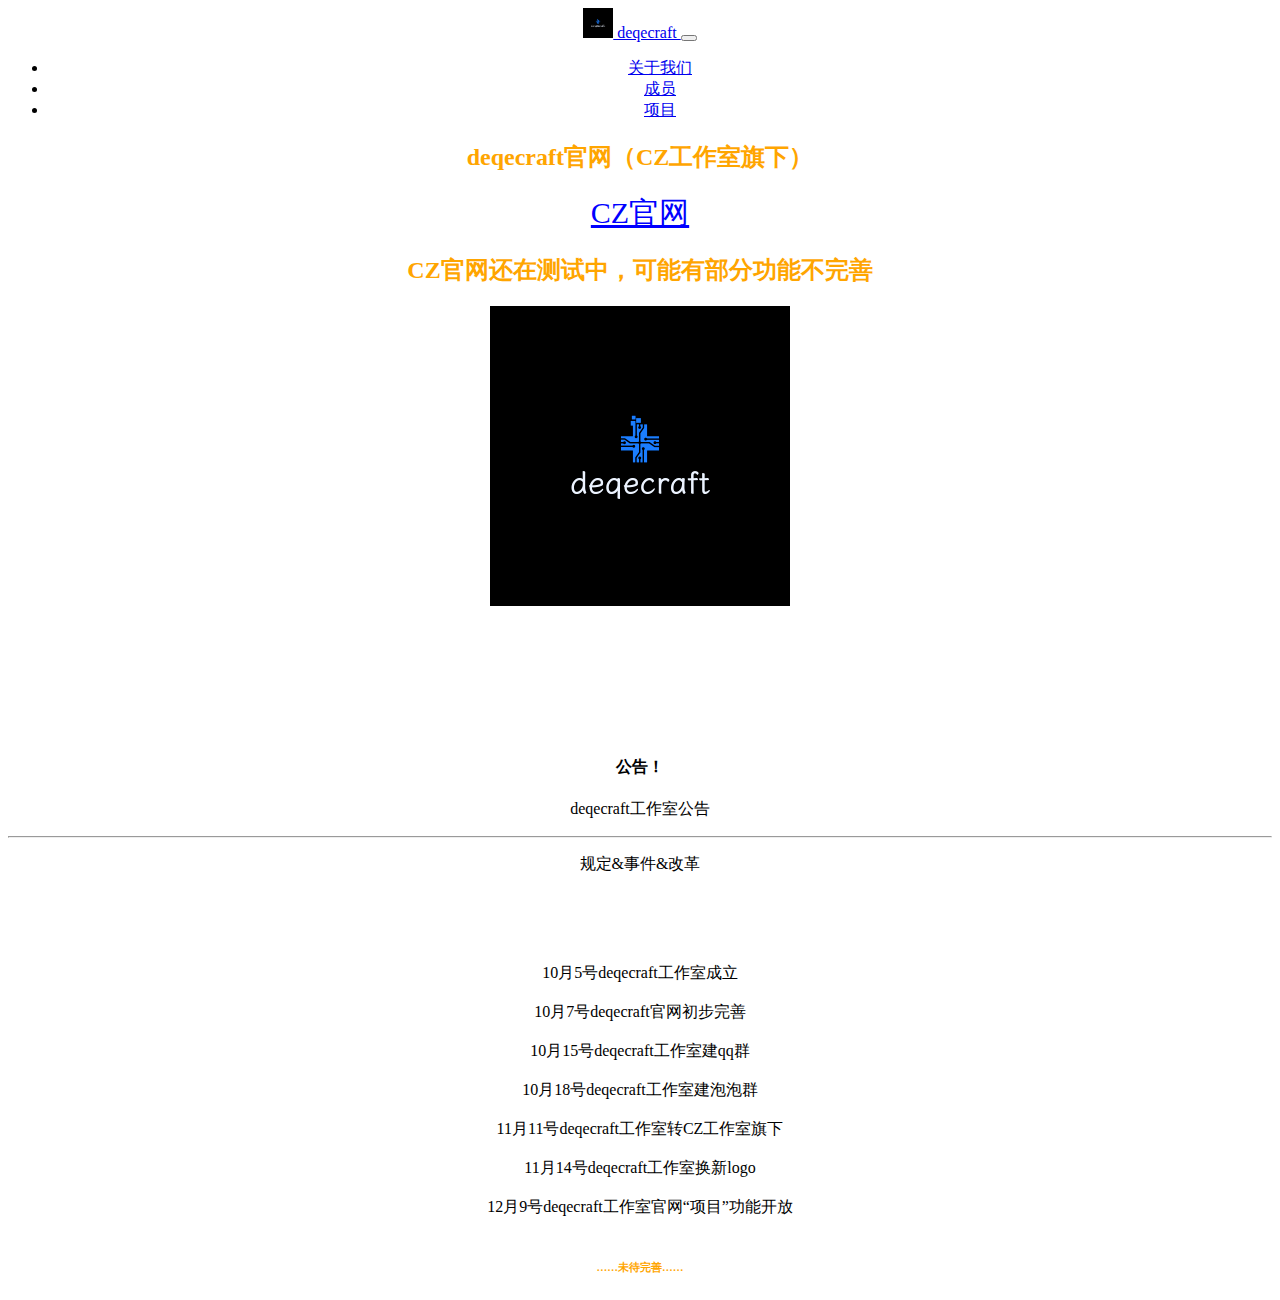
==== index.html @ b2af4da6 "Add files via upload" ====
<!DOCTYPE html>
<html lang="en">
<head>
    <style>
         .r{text-align:center;color:orange;}
         /* body{background-image:url('deqecraft.png');background-repeat:no-repeat;} */
    </style>
    <meta charset="UTF-8">
    <title>deqecraft官网</title>
    <!-- CSS -->
	<link rel="stylesheet" href="https://cdn.jsdelivr.net/npm/bootstrap@4.6.2/dist/css/bootstrap.min.css" integrity="sha384-xOolHFLEh07PJGoPkLv1IbcEPTNtaed2xpHsD9ESMhqIYd0nLMwNLD69Npy4HI+N" crossorigin="anonymous">
    <link rel="shortcut icon" href="deqecraft.png">
</head>
<body style="text-align:center;">
	<nav class="navbar navbar-expand-lg navbar-light bg-light">
	  <a class="navbar-brand" href="https://deqecraftwr.github.io">
		<img src="/deqecraft.png" width="30" height="30" class="d-inline-block align-top" alt="">
		deqecraft
	  </a>
	  <button class="navbar-toggler" type="button" data-toggle="collapse" data-target="#navbarNav" aria-controls="navbarNav" aria-expanded="false" aria-label="Toggle navigation">
	    <span class="navbar-toggler-icon"></span>
	  </button>
	  <div class="collapse navbar-collapse" id="navbarNav">
	    <ul class="navbar-nav">
	      <li class="nav-item">
	        <a class="nav-link" href="/关于我们.html">关于我们</a>
	      </li>
	      <li class="nav-item">
	        <a class="nav-link" href="/成员.html">成员</a>
	      </li>
	      <li class="nav-item">
	        <a class="nav-link" href="/项目.html">项目</a>
	      </li>
	    </ul>
	  </div>
	</nav>
	<h2 class="r">deqecraft官网（CZ工作室旗下）</h2>
	<a href="https://czoffice.top" class="r" style="color:blue;font-size:30px">CZ官网</a>
	<h2 class="r">CZ官网还在测试中，可能有部分功能不完善</h2>
	<img src="deqecraft.png" style="text-align:center;">
	<br><br><br><br><br><br><br><br>
	<!-- 警告框 -->
	<div class="alert alert-success" role="alert">
	  <h4 class="alert-heading">公告！</h4>
	  <p>deqecraft工作室公告</p>
	  <hr>
	  <p class="mb-0">规定&事件&改革</p>
	</div>
	<br><br><br><br>
	<div class="alert alert-primary" role="alert">
	  10月5号deqecraft工作室成立
	</div><br>
	<div class="alert alert-primary" role="alert">
	  10月7号deqecraft官网初步完善
	</div><br>
	<div class="alert alert-primary" role="alert">
	  10月15号deqecraft工作室建qq群
	</div><br>
	<div class="alert alert-primary" role="alert">
	  10月18号deqecraft工作室建泡泡群
	</div><br>
	<div class="alert alert-primary" role="alert">
	  11月11号deqecraft工作室转CZ工作室旗下
	</div><br>
	<div class="alert alert-primary" role="alert">
	  11月14号deqecraft工作室换新logo
	</div><br>
	<div class="alert alert-primary" role="alert">
	  12月9号deqecraft工作室官网“项目”功能开放
	</div><br>
	<h6 style="color:orange">……未待完善……</h6>
	<script src="https://cdn.jsdelivr.net/npm/jquery@3.5.1/dist/jquery.slim.min.js" integrity="sha384-DfXdz2htPH0lsSSs5nCTpuj/zy4C+OGpamoFVy38MVBnE+IbbVYUew+OrCXaRkfj" crossorigin="anonymous"></script>
	<script src="https://cdn.jsdelivr.net/npm/bootstrap@4.6.2/dist/js/bootstrap.bundle.min.js" integrity="sha384-7ymO4nGrkm372HoSbq1OY2DP4pEZnMiA+E0F3zPr+JQQtQ82gQ1HPY3QIVtztVua" crossorigin="anonymous"></script>
</body>
</html>
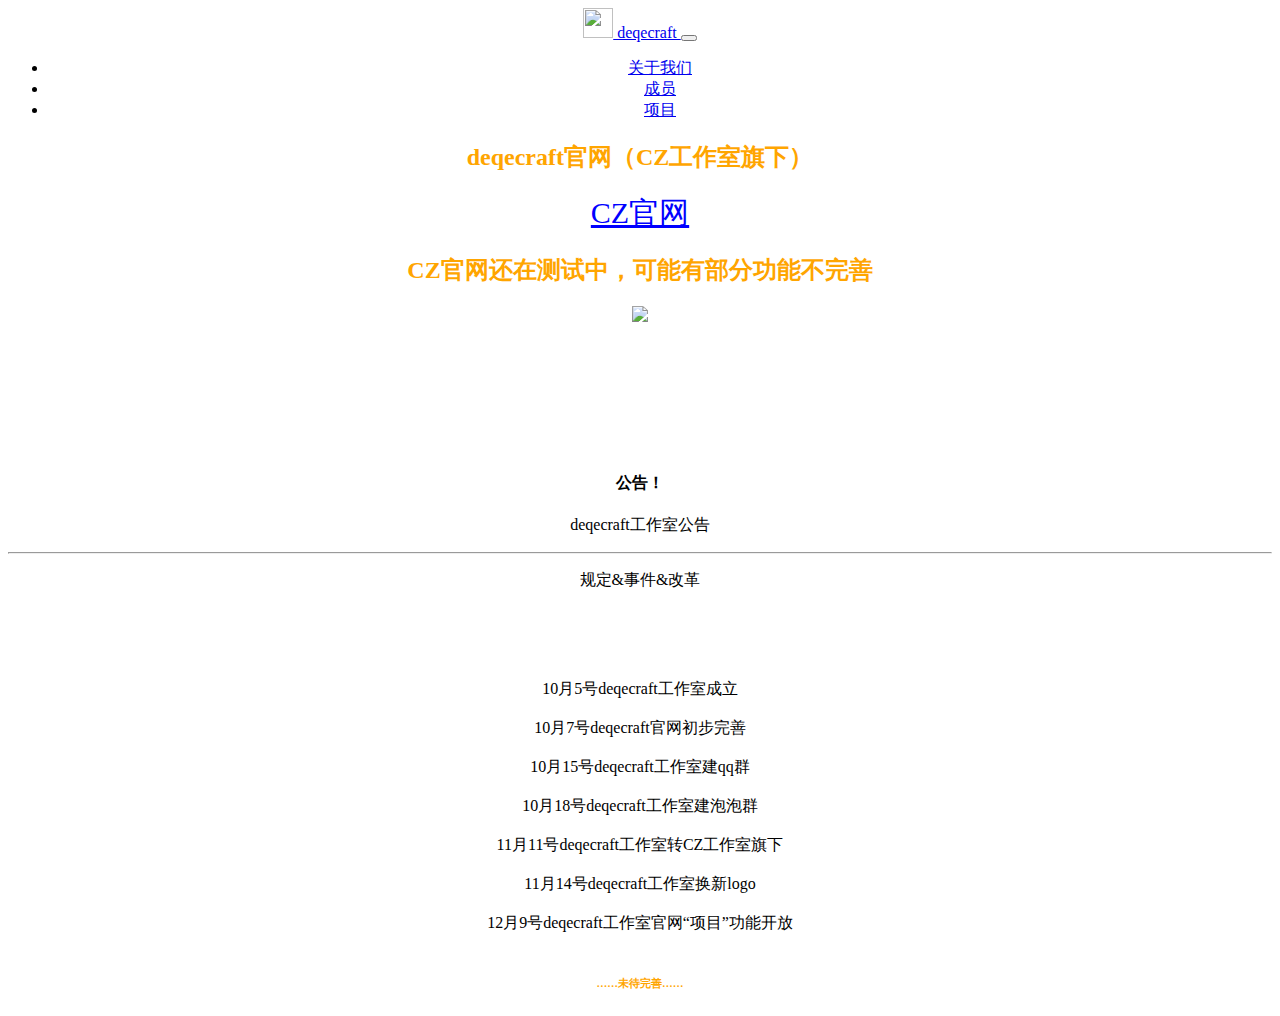
==== commit ede23b80: "Add files via upload" ====
--- a/index.html
+++ b/index.html
@@ -1,75 +1,510 @@
-<!DOCTYPE html>
-<html lang="en">
-<head>
-    <style>
-         .r{text-align:center;color:orange;}
-         /* body{background-image:url('deqecraft.png');background-repeat:no-repeat;} */
-    </style>
-    <meta charset="UTF-8">
-    <title>deqecraft官网</title>
-    <!-- CSS -->
-	<link rel="stylesheet" href="https://cdn.jsdelivr.net/npm/bootstrap@4.6.2/dist/css/bootstrap.min.css" integrity="sha384-xOolHFLEh07PJGoPkLv1IbcEPTNtaed2xpHsD9ESMhqIYd0nLMwNLD69Npy4HI+N" crossorigin="anonymous">
-    <link rel="shortcut icon" href="deqecraft.png">
-</head>
-<body style="text-align:center;">
-	<nav class="navbar navbar-expand-lg navbar-light bg-light">
-	  <a class="navbar-brand" href="https://deqecraftwr.github.io">
-		<img src="/deqecraft.png" width="30" height="30" class="d-inline-block align-top" alt="">
-		deqecraft
-	  </a>
-	  <button class="navbar-toggler" type="button" data-toggle="collapse" data-target="#navbarNav" aria-controls="navbarNav" aria-expanded="false" aria-label="Toggle navigation">
-	    <span class="navbar-toggler-icon"></span>
-	  </button>
-	  <div class="collapse navbar-collapse" id="navbarNav">
-	    <ul class="navbar-nav">
-	      <li class="nav-item">
-	        <a class="nav-link" href="/关于我们.html">关于我们</a>
-	      </li>
-	      <li class="nav-item">
-	        <a class="nav-link" href="/成员.html">成员</a>
-	      </li>
-	      <li class="nav-item">
-	        <a class="nav-link" href="/项目.html">项目</a>
-	      </li>
-	    </ul>
-	  </div>
-	</nav>
-	<h2 class="r">deqecraft官网（CZ工作室旗下）</h2>
-	<a href="https://czoffice.top" class="r" style="color:blue;font-size:30px">CZ官网</a>
-	<h2 class="r">CZ官网还在测试中，可能有部分功能不完善</h2>
-	<img src="deqecraft.png" style="text-align:center;">
-	<br><br><br><br><br><br><br><br>
-	<!-- 警告框 -->
-	<div class="alert alert-success" role="alert">
-	  <h4 class="alert-heading">公告！</h4>
-	  <p>deqecraft工作室公告</p>
-	  <hr>
-	  <p class="mb-0">规定&事件&改革</p>
-	</div>
-	<br><br><br><br>
-	<div class="alert alert-primary" role="alert">
-	  10月5号deqecraft工作室成立
-	</div><br>
-	<div class="alert alert-primary" role="alert">
-	  10月7号deqecraft官网初步完善
-	</div><br>
-	<div class="alert alert-primary" role="alert">
-	  10月15号deqecraft工作室建qq群
-	</div><br>
-	<div class="alert alert-primary" role="alert">
-	  10月18号deqecraft工作室建泡泡群
-	</div><br>
-	<div class="alert alert-primary" role="alert">
-	  11月11号deqecraft工作室转CZ工作室旗下
-	</div><br>
-	<div class="alert alert-primary" role="alert">
-	  11月14号deqecraft工作室换新logo
-	</div><br>
-	<div class="alert alert-primary" role="alert">
-	  12月9号deqecraft工作室官网“项目”功能开放
-	</div><br>
-	<h6 style="color:orange">……未待完善……</h6>
-	<script src="https://cdn.jsdelivr.net/npm/jquery@3.5.1/dist/jquery.slim.min.js" integrity="sha384-DfXdz2htPH0lsSSs5nCTpuj/zy4C+OGpamoFVy38MVBnE+IbbVYUew+OrCXaRkfj" crossorigin="anonymous"></script>
-	<script src="https://cdn.jsdelivr.net/npm/bootstrap@4.6.2/dist/js/bootstrap.bundle.min.js" integrity="sha384-7ymO4nGrkm372HoSbq1OY2DP4pEZnMiA+E0F3zPr+JQQtQ82gQ1HPY3QIVtztVua" crossorigin="anonymous"></script>
-</body>
-</html>+<!DOCTYPE html>
+<html lang="en">
+
+<head>
+    <meta charset="UTF-8">
+    <meta name="viewport" content="width=device-width, initial-scale=1.0">
+    <title>deqecraft官网</title>
+	<script src="/jQuery/jquery.min.js" crossorigin="anonymous"></script>
+	<link rel="stylesheet" href="/Bootstrap/css/bootstrap.min.css" crossorigin="anonymous">
+	<link rel="shortcut icon" href="/static/deqecraft.png">
+    <style>
+		.r{text-align:center;color:orange;}
+        .tab-content {display: none;}
+        .active {display: block;}
+		.o{color:orange;}
+		body{text-align:center}
+    </style>
+</head>
+
+<body>
+	<nav class="navbar navbar-expand-lg navbar-light bg-light">
+	  <a class="navbar-brand" href="#" onclick="switchTab(event, 'home')">
+		<img src="/static/deqecraft.png" width="30" height="30" class="d-inline-block align-top" alt="">
+		deqecraft
+	  </a>
+	  <button class="navbar-toggler" type="button" data-toggle="collapse" data-target="#navbarNav" aria-controls="navbarNav" aria-expanded="false" aria-label="Toggle navigation">
+	    <span class="navbar-toggler-icon"></span>
+	  </button>
+	  <div class="collapse navbar-collapse" id="navbarNav">
+	    <ul class="navbar-nav">
+	      <li class="nav-item">
+	        <a class="nav-link" href="#" onclick="switchTab(event, 'we')">关于我们</a>
+	      </li>
+	      <li class="nav-item">
+	        <a class="nav-link" href="#" onclick="switchTab(event, 'cy')">成员</a>
+	      </li>
+	      <li class="nav-item">
+	        <a class="nav-link" href="#" onclick="switchTab(event, 'code')">项目</a>
+	      </li>
+	    </ul>
+	  </div>
+	</nav>
+	
+    <div id="home" class="tab-content active">
+		<h2 class="r">deqecraft官网（CZ工作室旗下）</h2>
+		<a href="https://czoffice.top" class="r" style="color:blue;font-size:30px" target="_blank">CZ官网</a>
+		<h2 class="r">CZ官网还在测试中，可能有部分功能不完善</h2>
+		<img src="/static/deqecraft.png" style="text-align:center;">
+		<br><br><br><br><br><br><br><br>
+		<!-- 警告框 -->
+		<div class="alert alert-success" role="alert">
+		  <h4 class="alert-heading">公告！</h4>
+		  <p>deqecraft工作室公告</p>
+		  <hr>
+		  <p class="mb-0">规定&事件&改革</p>
+		</div>
+		<br><br><br><br>
+		<div class="alert alert-primary" role="alert">
+		  10月5号deqecraft工作室成立
+		</div><br>
+		<div class="alert alert-primary" role="alert">
+		  10月7号deqecraft官网初步完善
+		</div><br>
+		<div class="alert alert-primary" role="alert">
+		  10月15号deqecraft工作室建qq群
+		</div><br>
+		<div class="alert alert-primary" role="alert">
+		  10月18号deqecraft工作室建泡泡群
+		</div><br>
+		<div class="alert alert-primary" role="alert">
+		  11月11号deqecraft工作室转CZ工作室旗下
+		</div><br>
+		<div class="alert alert-primary" role="alert">
+		  11月14号deqecraft工作室换新logo
+		</div><br>
+		<div class="alert alert-primary" role="alert">
+		  12月9号deqecraft工作室官网“项目”功能开放
+		</div><br>
+		<h6 style="color:orange">……未待完善……</h6>
+    </div>
+
+    <div id="we" class="tab-content" style="background-color:slategrey;text-align:center;">
+		<h1 class="o">关于我们</h1><br/>
+		<h2 class="o">我们是来自学而思编程社区的小团体</h1>
+		<h1 style="color:coral;font-size:15px;text-decoration: line-through;">人数不多也就俩……</h1>
+		<h2 class="o">但是我们关爱每一个成员</h2>
+		<h2 class="o">让你找到家的感觉</h2>
+		<p style="font-size:30px;" class="o">我们任务宽松</p><a href="#" style="text-decoration:line-through;color:orange;font-size:30px;">基本没啥除了技术支持</a>
+		<h2 class="o">希望看到这里的你能…………</h2>
+		<h2 class="o">能……考虑加入我们？</h2>
+		<a href="http://qm.qq.com/cgi-bin/qm/qr?_wv=1027&k=nfzoTBYXpJnjyNhuxJUKMSiMQZx1jAQN&authKey=w80WHCqOuiDnxjjuAv3jnY8XUzKrWTXvwAzTe2QVU13RQEPW560hj5yQ%2F4nhKqsk&noverify=0&group_code=713972363" style="font-size:30px;" class="o" target="_blank">加入我们</a>
+    </div>
+
+    <div id="cy" class="tab-content" style="text-align:center">
+		<h1 style="color:orange">成员列表</h1>
+			<div class="row">
+				<div class="col-3">
+					<!-- 陈溯 -->
+					<div class="card" style="width: 18rem;">
+				  <div class="card-body">
+					<h5 class="card-title">陈溯</h5>
+					<h6 class="card-subtitle mb-2 text-muted">室长</h6>
+					<p class="card-text">会的语言：python,c++,scratch,javascript,html,css</p>
+					<p class="card-text">联系方式：qq:3445205294</p>
+					<a href="https://deq3000ren7cs.github.io" class="card-link" target="_blank">个人主页</a>
+					<a href="https://code.xueersi.com/space/8582930" class="card-link" target="_blank">C站主页</a>
+				  </div>
+				</div>
+				</div>
+		<!--陈溯结束-->
+				<div class="col-3">
+				<!--斯亦轩-->
+				<div class="card" style="width: 18rem;">
+				  <div class="card-body">
+					<h5 class="card-title">斯亦轩</h5>
+					<h6 class="card-subtitle mb-2 text-muted">scratch部成员</h6>
+					<p class="card-text">会的语言：python，scratch</p>
+					<p class="card-text">联系方式：</p>
+					<a href="#" class="card-link">个人主页：无</a>
+					<a href="https://code.xueersi.com/space/7977794" class="card-link" target="_blank">C站主页</a>
+				  </div>
+				</div>
+				</div>
+		<!--斯亦轩结束-->
+			<div class="col-3">
+				<!--张庭嘉-->
+				<div class="card" style="width: 18rem;">
+				  <div class="card-body">
+					<h5 class="card-title">张庭嘉</h5>
+					<h6 class="card-subtitle mb-2 text-muted">scratch部成员</h6>
+					<p class="card-text">会的语言：python，scratch</p>
+					<p class="card-text">联系方式：</p>
+					<a href="#" class="card-link">个人主页：无</a>
+					<a href="https://code.xueersi.com/space/10461750" class="card-link" target="_blank">C站主页</a>
+				  </div>
+				</div>
+				</div>
+		<!-- 张庭嘉结束-->
+			<div class="col-3">
+				<!--史罗宇-->
+				<div class="card" style="width: 18rem;">
+				  <div class="card-body">
+					<h5 class="card-title">史罗宇</h5>
+					<h6 class="card-subtitle mb-2 text-muted">c++部成员</h6>
+					<p class="card-text">会的语言：c++，scratch</p>
+					<p class="card-text">联系方式：</p>
+					<a href="#" class="card-link">个人主页：无</a>
+					<a href="https://code.xueersi.com/space/8222496" class="card-link" target="_blank">C站主页</a>
+				  </div>
+				</div>
+				</div>
+		<!-- 史罗宇结束-->
+			<div class="col-3">
+				<!--叶凌-->
+				<div class="card" style="width: 18rem;">
+				  <div class="card-body">叶凌</h5>
+					<h6 class="card-subtitle mb-2 text-muted">pthon部成员</h6>
+					<p class="card-text">会的语言：python,scratch</p>
+					<p class="card-text">联系方式：</p>
+					<a href="#" class="card-link">个人主页：无</a>
+					<a href="https://code.xueersi.com/space/9734517" class="card-link" target="_blank">C站主页</a>
+				  </div>
+				</div>
+				</div>
+		<!-- 叶凌结束-->
+			<div class="col-3">
+				<!--陈韵桧-->
+				<div class="card" style="width: 18rem;">
+				  <div class="card-body">陈韵桧</h5>
+					<h6 class="card-subtitle mb-2 text-muted">scratch部成员</h6>
+					<p class="card-text">会的语言：scratch</p>
+					<p class="card-text">联系方式：</p>
+					<a href="#" class="card-link">个人主页：无</a>
+					<a href="https://code.xueersi.com/space/9861328" class="card-link" target="_blank">C站主页</a>
+				  </div>
+				</div>
+				</div>
+		<!-- 陈韵桧结束-->
+			<div class="col-3">
+				<!--林初晖-->
+				<div class="card" style="width: 18rem;">
+				  <div class="card-body">林初晖</h5>
+					<h6 class="card-subtitle mb-2 text-muted">python部成员</h6>
+					<p class="card-text">会的语言：scratch,python</p>
+					<p class="card-text">联系方式：</p>
+					<a href="#" class="card-link">个人主页：无</a>
+					<a href="https://code.xueersi.com/space/50607527" class="card-link" target="_blank">C站主页</a>
+				  </div>
+				</div>
+				</div>
+		<!-- 林初晖结束-->
+			<div class="col-3">
+				<!--郑瑾萱-->
+				<div class="card" style="width: 18rem;">
+				  <div class="card-body">郑瑾萱</h5>
+					<h6 class="card-subtitle mb-2 text-muted">python部成员</h6>
+					<p class="card-text">会的语言：scratch,python</p>
+					<p class="card-text">联系方式：</p>
+					<a href="#" class="card-link">个人主页：无</a>
+					<a href="https://code.xueersi.com/space/16174980" class="card-link" target="_blank">C站主页</a>
+				  </div>
+				</div>
+				</div>
+		<!-- 郑瑾萱结束-->
+			<div class="col-3">
+				<!--吴政洋-->
+				<div class="card" style="width: 18rem;">
+				  <div class="card-body">吴政洋</h5>
+					<h6 class="card-subtitle mb-2 text-muted">python部成员</h6>
+					<p class="card-text">会的语言：scratch,python</p>
+					<p class="card-text">联系方式：</p>
+					<a href="#" class="card-link">个人主页：无</a>
+					<a href="https://code.xueersi.com/space/3137701"  target="_blank" class="card-link">C站主页</a>
+				  </div>
+				</div>
+				</div>
+		<!-- 吴政洋结束-->
+			<div class="col-3">
+				<!--刘陈正-->
+				<div class="card" style="width: 18rem;">
+				  <div class="card-body">刘陈正</h5>
+					<h6 class="card-subtitle mb-2 text-muted">python部成员</h6>
+					<p class="card-text">会的语言：scratch,python</p>
+					<p class="card-text">联系方式：</p>
+					<a href="#" class="card-link">个人主页：无</a>
+					<a href="https://code.xueersi.com/space/71377208"  target="_blank" class="card-link">C站主页</a>
+				  </div>
+				</div>
+				</div>
+			</div>
+	</div>
+
+    <div id="code" class="tab-content">
+		<div class="alert alert-danger" role="alert">
+		  如果你发现我们工作室成员的作品没有上墙 <a href="#" class="alert-link">那么请你思考</a>他/她的作品是否是原创？封面是不是我们logo？
+		  <p>如果你确定符合要求请联系<a href="#" class="alert-link">3445205294@qq.com</a>并发链接给我</p>
+		</div>
+		<div class="row">
+			<div class="col-3">
+				<div class="card mb-3" style="max-width: 540px;">
+					<div class="row no-gutters">
+						<div class="col-md-4">
+							<img src="/static/deqecraft.png" width="125" height="230">
+						</div>
+						<div class="col-md-8">
+							<div class="card-body">
+							<a href="https://code.xueersi.com/home/project/detail?lang=code&pid=49494330&version=python&form=python&langType=python" target="_blank">
+								<h5 class="card-title">源码破解器4.0</h5>
+							</a>
+							<p class="card-text">这是一个可以任意破解C站作品的工具，没有UI将就一下吧！</p>
+							<p class="card-text">作者:<a href="https://code.xueersi.com/space/8582930" target="_blank">陈溯</a></p>
+							<p class="card-text"><small class="text-muted">Last updated 11 mins ago</small></p>
+							</div>
+						</div>
+					</div>
+				</div>
+			</div>
+			<div class="col-3">
+				<div class="card mb-3" style="max-width: 540px;">
+					<div class="row no-gutters">
+						<div class="col-md-4">
+							<img src="/static/deqecraft.png" width="125" height="230">
+						</div>
+						<div class="col-md-8">
+							<div class="card-body">
+							<a href="https://code.xueersi.com/home/project/detail?lang=code&pid=49310043&version=webpy&form=webpy&langType=webpy" target="_blank">
+								<h5 class="card-title">密码生成器高级版</h5>
+							</a>
+							<p class="card-text">这是一个可以根据密码位数生成密码的工具，该工具原理简单，实用性强！</p>
+							<p class="card-text">作者:<a href="https://code.xueersi.com/space/8582930" target="_blank">陈溯</a></p>
+							<p class="card-text"><small class="text-muted">Last updated 11 mins ago</small></p>
+							</div>
+						</div>
+					</div>
+				</div>
+			</div>
+			<div class="col-3">
+				<div class="card mb-3" style="max-width: 540px;">
+					<div class="row no-gutters">
+						<div class="col-md-4">
+							<img src="/static/deqecraft.png" width="125" height="230">
+						</div>
+						<div class="col-md-8">
+							<div class="card-body">
+							<a href="https://code.xueersi.com/home/project/detail?lang=code&pid=49457919&version=offline&form=python&langType=python" target="_blank">
+								<h5 class="card-title">仿真计算器</h5>
+							</a>
+							<p class="card-text">这是一个仿真计算器！</p>
+							<p class="card-text">作者:<a href="https://code.xueersi.com/space/8582930" target="_blank">陈溯</a></p>
+							<a class="card-text" href="/仿真计算器.html">在线浏览</a>
+							<p class="card-text"><small class="text-muted">Last updated 11 mins ago</small></p>
+							</div>
+						</div>
+					</div>
+				</div>
+			</div>
+			<div class="col-3">
+				<div class="card mb-3" style="max-width: 540px;">
+					<div class="row no-gutters">
+						<div class="col-md-4">
+							<img src="/static/deqecraft.png" width="125" height="230">
+						</div>
+						<div class="col-md-8">
+							<div class="card-body">
+							<a href="https://code.xueersi.com/home/project/detail?lang=code&pid=49494421&version=webpy&form=webpy&langType=webpy" target="_blank">
+								<h5 class="card-title">海龟写字模版</h5>
+							</a>
+							<p class="card-text">这是一个海龟写字模版！适合新手。</p>
+							<p class="card-text">作者:<a href="https://code.xueersi.com/space/8582930" target="_blank">陈溯</a></p>
+							<p class="card-text"><small class="text-muted">Last updated 11 mins ago</small></p>
+							</div>
+						</div>
+					</div>
+				</div>
+			</div>
+			<div class="col-3">
+				<div class="card mb-3" style="max-width: 540px;">
+					<div class="row no-gutters">
+						<div class="col-md-4">
+							<img src="/static/deqecraft.png" width="125" height="230">
+						</div>
+						<div class="col-md-8">
+							<div class="card-body">
+							<a href="https://code.xueersi.com/home/project/detail?lang=code&pid=49449161&version=webpy&form=webpy&langType=webpy" target="_blank">
+								<h5 class="card-title">卡牌对战（双人）3.1.0</h5>
+							</a>
+							<p class="card-text">这是一个卡片对战游戏！</p>
+							<p class="card-text">作者:<a href="https://code.xueersi.com/space/50607527" target="_blank">林初辉</a></p>
+							<p class="card-text"><small class="text-muted">Last updated 11 mins ago</small></p>
+							</div>
+						</div>
+					</div>
+				</div>
+			</div>
+			<div class="col-3">
+				<div class="card mb-3" style="max-width: 540px;">
+					<div class="row no-gutters">
+						<div class="col-md-4">
+							<img src="/static/deqecraft.png" width="125" height="230">
+						</div>
+						<div class="col-md-8">
+							<div class="card-body">
+							<a href="https://code.xueersi.com/home/project/detail?lang=code&pid=49758773&version=offline&form=python&langType=python" target="_blank">
+								<h5 class="card-title">源码破解器5.0网页版</h5>
+							</a>
+							<p class="card-text">这是一个基于<a href="https://code.xueersi.com/home/project/detail?lang=code&pid=49494330&version=python&form=python&langType=python" target="_blank">源码破解器4.0</a>的改进版！</p>
+							<p class="card-text">作者:<a href="https://code.xueersi.com/space/50607527" target="_blank">陈溯</a></p>
+							<a class="card-text" href="/源码破解器5.0网页版.html">在线浏览</a>
+							<p class="card-text"><small class="text-muted">Last updated 1 mins ago</small></p>
+							</div>
+						</div>
+					</div>
+				</div>
+			</div>
+			<div class="col-3">
+				<div class="card mb-3" style="max-width: 540px;">
+					<div class="row no-gutters">
+						<div class="col-md-4">
+							<img src="/static/deqecraft.png" width="125" height="230">
+						</div>
+						<div class="col-md-8">
+							<div class="card-body">
+							<a href="https://code.xueersi.com/home/project/detail?lang=code&pid=49758545&version=offline&form=python&langType=python" target="_blank">
+								<h5 class="card-title">源码破解器5.0(有UI)</h5>
+							</a>
+							<p class="card-text">这是一个基于<a href="https://code.xueersi.com/home/project/detail?lang=code&pid=49494330&version=python&form=python&langType=python" target="_blank">源码破解器4.0</a>的改进版！</p>
+							<p class="card-text">作者:<a href="https://code.xueersi.com/space/50607527" target="_blank">陈溯</a></p>
+							<p class="card-text"><a href="https://livefile.xesimg.com/programme/python_assets/85230b692f2397dbfcae05d5e9dd0524.exe" target="_blank">下载</a></p>
+							<p class="card-text"><small class="text-muted">Last updated 1 mins ago</small></p>
+							</div>
+						</div>
+					</div>
+				</div>
+			</div>
+			<div class="col-3">
+				<div class="card mb-3" style="max-width: 540px;">
+					<div class="row no-gutters">
+						<div class="col-md-4">
+							<img src="/static/deqecraft.png" width="125" height="230">
+						</div>
+						<div class="col-md-8">
+							<div class="card-body">
+							<a href="https://code.xueersi.com/home/project/detail?lang=code&pid=49768603&version=offline&form=python&langType=python" target="_blank">
+								<h5 class="card-title">加密程序（有ui）</h5>
+							</a>
+							<p class="card-text">这是一个使用了一种称为Fernet的对称加密模式的程序。</p>
+							<p class="card-text">作者:<a href="https://code.xueersi.com/space/50607527" target="_blank">陈溯</a></p>
+							<p class="card-text"><a href="https://livefile.xesimg.com/programme/python_assets/5336385511d3db0d78706c4b61f0ec55.exe" target="_blank">下载</a></p>
+							<p class="card-text"><small class="text-muted">Last updated 1 mins ago</small></p>
+							</div>
+						</div>
+					</div>
+				</div>
+			</div>
+			<div class="col-3">
+				<div class="card mb-3" style="max-width: 540px;">
+					<div class="row no-gutters">
+						<div class="col-md-4">
+							<img src="/static/deqecraft.png" width="125" height="230">
+						</div>
+						<div class="col-md-8">
+							<div class="card-body">
+							<a href="https://code.xueersi.com/home/project/detail?lang=scratch&pid=23648601&version=3.0&langType=scratch" target="_blank">
+								<h5 class="card-title">_传说之下 全然不信（正版）</h5>
+							</a>
+							<p class="card-text">这是一个是一款像素画面的冒险闯关手机游戏。</p>
+							<p class="card-text">作者:<a href="https://code.xueersi.com/space/3137701" target="_blank">吴政洋</a></p>
+							<p class="card-text"><small class="text-muted">Last updated 1 mins ago</small></p>
+							</div>
+						</div>
+					</div>
+				</div>
+			</div>
+			<div class="col-3">
+				<div class="card mb-3" style="max-width: 540px;">
+					<div class="row no-gutters">
+						<div class="col-md-4">
+							<img src="/static/deqecraft.png" width="125" height="230">
+						</div>
+						<div class="col-md-8">
+							<div class="card-body">
+							<a href="https://code.xueersi.com/home/project/detail?lang=scratch&pid=23649328&version=3.0&langType=scratch" target="_blank">
+								<h5 class="card-title">星球大战红光剑版（已汉化）</h5>
+							</a>
+							<p class="card-text">不详</p>
+							<p class="card-text">作者:<a href="https://code.xueersi.com/space/3137701" target="_blank">吴政洋</a></p>
+							<p class="card-text"><small class="text-muted">Last updated 1 mins ago</small></p>
+							</div>
+						</div>
+					</div>
+				</div>
+			</div>
+			<div class="col-3">
+				<div class="card mb-3" style="max-width: 540px;">
+					<div class="row no-gutters">
+						<div class="col-md-4">
+							<img src="/static/deqecraft.png" width="125" height="230">
+						</div>
+						<div class="col-md-8">
+							<div class="card-body">
+							<a href="https://code.xueersi.com/home/project/detail?lang=code&pid=49826972&version=offline&form=python&langType=python" target="_blank">
+								<h5 class="card-title">#已授权#创造一颗属于你的星球！</h5>
+							</a>
+							<p class="card-text">改进版，<a href="https://livefile.xesimg.com/programme/python_assets/9040646e5a28965b80998ab42a860d96.html" target="_blank">申请授权资料</a></p>
+							<p class="card-text">作者:<a href="https://code.xueersi.com/space/50607527" target="_blank">林初晖</a></p>
+							<p class="card-text"><small class="text-muted">Last updated 1 mins ago</small></p>
+							</div>
+						</div>
+					</div>
+				</div>
+			</div>
+			<div class="col-3">
+				<div class="card mb-3" style="max-width: 540px;">
+					<div class="row no-gutters">
+						<div class="col-md-4">
+							<img src="/static/deqecraft.png" width="125" height="230">
+						</div>
+						<div class="col-md-8">
+							<div class="card-body">
+							<a href="https://code.xueersi.com/home/project/detail?lang=code&pid=49826560&version=webpy&form=webpy&langType=webpy" target="_blank">
+								<h5 class="card-title">cmd蓝屏教程</h5>
+							</a>
+							<p class="card-text">教你如何手动蓝屏</a></p>
+							<p class="card-text">作者:<a href="https://code.xueersi.com/space/7977794" target="_blank">斯亦轩</a></p>
+							<p class="card-text"><small class="text-muted">Last updated 1 mins ago</small></p>
+							</div>
+						</div>
+					</div>
+				</div>
+			</div>
+			<div class="col-3">
+				<div class="card mb-3" style="max-width: 540px;">
+					<div class="row no-gutters">
+						<div class="col-md-4">
+							<img src="/static/deqecraft.png" width="125" height="230">
+						</div>
+						<div class="col-md-8">
+							<div class="card-body">
+							<a href="https://code.xueersi.com/home/project/detail?lang=code&pid=50034687&version=python&form=python&langType=python" target="_blank">
+								<h5 class="card-title">破违禁词程序</h5>
+							</a>
+							<p class="card-text">xes有限制违禁词不能发送的机制，该程序利用一个字符把违禁词隔开便可</a></p>
+							<p class="card-text">作者:<a href="https://code.xueersi.com/space/7977794" target="_blank">斯亦轩</a></p>
+							<p class="card-text"><small class="text-muted">Last updated 1 mins ago</small></p>
+							</div>
+						</div>
+					</div>
+				</div>
+			</div>
+		</div>
+	</div>
+    <script>
+        function switchTab(event, tabId) {
+            // 阻止默认链接行为
+            event.preventDefault();
+
+            // 隐藏所有的选项卡内容
+            var tabContents = document.getElementsByClassName("tab-content");
+            for (var i = 0; i < tabContents.length; i++) {
+                tabContents[i].classList.remove("active");
+            }
+
+            // 显示当前选中的选项卡内容
+            document.getElementById(tabId).classList.add("active");
+        }
+    </script>
+	<script src="Bootstrap/js/bootstrap.min.js" crossorigin="anonymous"></script>
+</body>
+
+</html>
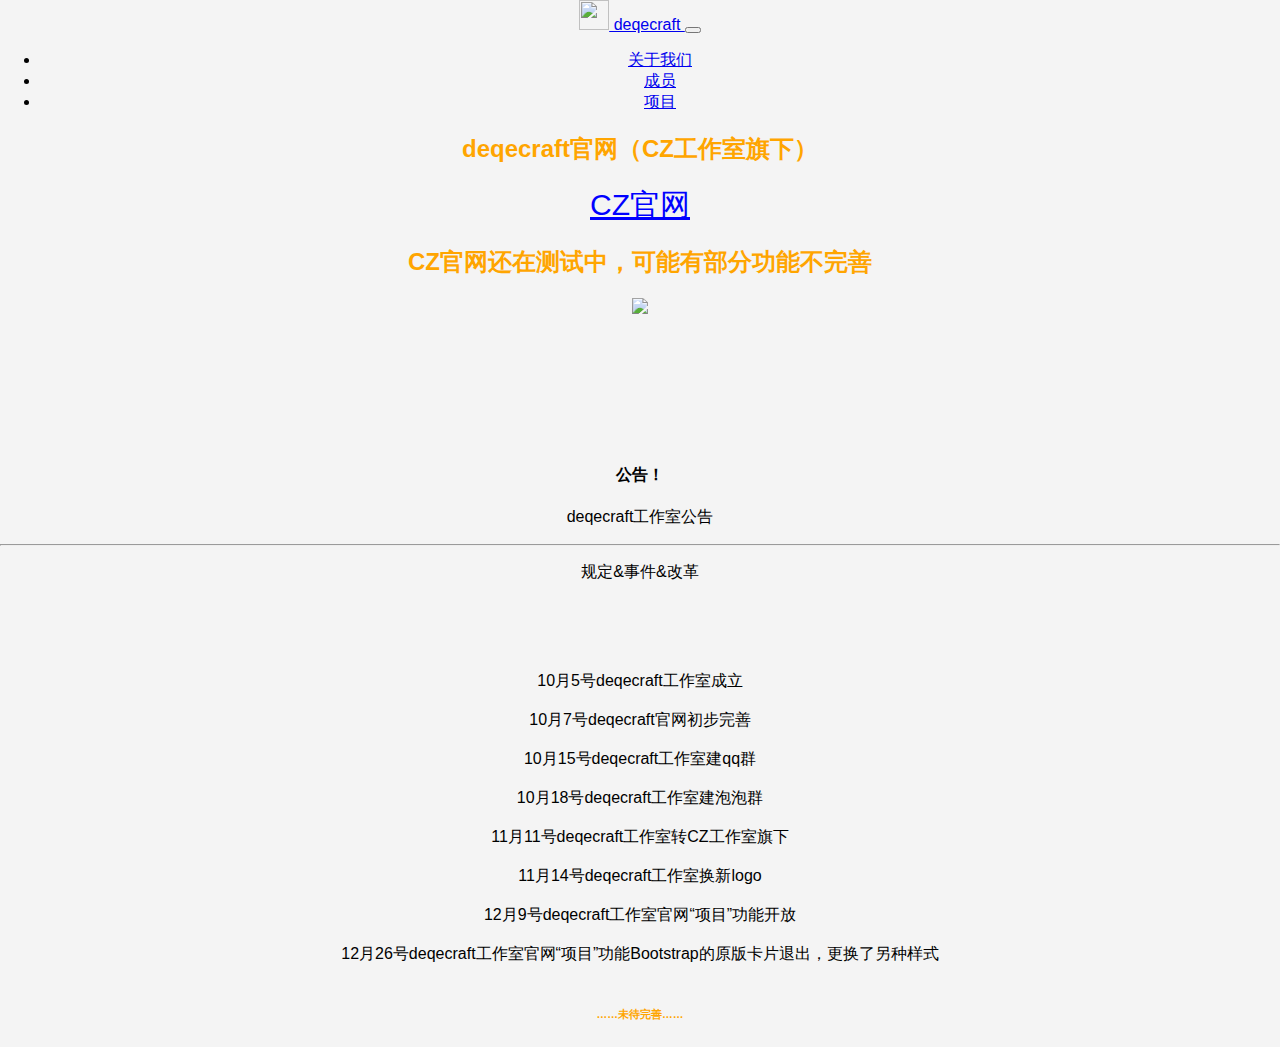
==== commit f454ef1e: "Add files via upload" ====
--- a/index.html
+++ b/index.html
@@ -12,11 +12,18 @@
 		.r{text-align:center;color:orange;}
         .tab-content {display: none;}
         .active {display: block;}
-		.o{color:orange;}
-		body{text-align:center}
+		.o{color:orange;}
+		* {box-sizing: border-box;}
+		body {font-family: Arial, sans-serif;background-color: #f4f4f4;margin: 0;padding: 0;text-align:center;}
+		.project-list {display: flex;flex-wrap: wrap;justify-content: center;}
+		.project-item {width: 30%;margin: 1em;background-color: #fff;border-radius: 0.5em;overflow: hidden;box-shadow: 0 0 10px rgba(0, 0, 0, 0.2);transition: all 0.3s ease;}
+		.project-item:hover {transform: translateY(-0.2em);}
+		.project-item img {width: 100%;height: auto;}
+		.project-item .info {padding: 1em;}
+		.project-item h3 {margin: 0;font-size: 1.2em;}
+		.project-item p {margin-top: 1em;line-height: 1.5;}
     </style>
 </head>
-
 <body>
 	<nav class="navbar navbar-expand-lg navbar-light bg-light">
 	  <a class="navbar-brand" href="#" onclick="switchTab(event, 'home')">
@@ -75,6 +82,9 @@
 		</div><br>
 		<div class="alert alert-primary" role="alert">
 		  12月9号deqecraft工作室官网“项目”功能开放
+		</div><br>
+		<div class="alert alert-primary" role="alert">
+		  12月26号deqecraft工作室官网“项目”功能Bootstrap的原版卡片退出，更换了另种样式
 		</div><br>
 		<h6 style="color:orange">……未待完善……</h6>
     </div>
@@ -232,262 +242,140 @@
 
     <div id="code" class="tab-content">
 		<div class="alert alert-danger" role="alert">
-		  如果你发现我们工作室成员的作品没有上墙 <a href="#" class="alert-link">那么请你思考</a>他/她的作品是否是原创？封面是不是我们logo？
-		  <p>如果你确定符合要求请联系<a href="#" class="alert-link">3445205294@qq.com</a>并发链接给我</p>
-		</div>
-		<div class="row">
-			<div class="col-3">
-				<div class="card mb-3" style="max-width: 540px;">
-					<div class="row no-gutters">
-						<div class="col-md-4">
-							<img src="/static/deqecraft.png" width="125" height="230">
-						</div>
-						<div class="col-md-8">
-							<div class="card-body">
-							<a href="https://code.xueersi.com/home/project/detail?lang=code&pid=49494330&version=python&form=python&langType=python" target="_blank">
-								<h5 class="card-title">源码破解器4.0</h5>
-							</a>
-							<p class="card-text">这是一个可以任意破解C站作品的工具，没有UI将就一下吧！</p>
-							<p class="card-text">作者:<a href="https://code.xueersi.com/space/8582930" target="_blank">陈溯</a></p>
-							<p class="card-text"><small class="text-muted">Last updated 11 mins ago</small></p>
-							</div>
-						</div>
+			如果你发现我们工作室成员的作品没有上墙 <a href="#" class="alert-link">那么请你思考</a>他/她的作品是否是原创？封面是不是我们logo？
+			<p>如果你确定符合要求请联系<a href="#" class="alert-link">3445205294@qq.com</a>并发链接给我</p>
+		</div>
+			  <div class="project-list">
+				<div class="project-item">
+				  <a href="https://code.xueersi.com/home/project/detail?lang=code&pid=49494330&version=python&form=python&langType=python" target="_blank">
+					<img src="/static/deqecraft.png" alt="Project 2">
+					<div class="info">
+					  <h3>源码破解器4.0</h3>
+			      </a>
+					  <p>这是一个可以任意破解C站作品的工具，没有UI将就一下吧！</p>
+					</div>
+				</div>
+				<div class="project-item">
+				  <a href="https://code.xueersi.com/home/project/detail?lang=code&pid=49310043&version=webpy&form=webpy&langType=webpy" target="_blank">
+					<img src="/static/deqecraft.png" alt="Project 2">
+					<div class="info">
+					  <h3>密码生成器高级版</h3>
+				  </a>
+					  <p>这是一个可以根据密码位数生成密码的工具，该工具原理简单，实用性强！</p>
+					</div>
+				</div>
+
+				<div class="project-item">
+				  <a href="https://code.xueersi.com/home/project/detail?lang=code&pid=49457919&version=offline&form=python&langType=python" target="_blank">
+					<img src="/static/deqecraft.png" alt="Project 2">
+					<div class="info">
+					  <h3>仿真计算器</h3>
+				  </a>
+					  <p>这是一个仿真计算器！</p>
+					</div>
+				</div>
+
+
+				<div class="project-item">
+				  <a href="https://code.xueersi.com/home/project/detail?lang=code&pid=49494421&version=webpy&form=webpy&langType=webpy" target="_blank">
+					<img src="/static/deqecraft.png" alt="Project 2">
+					<div class="info">
+					  <h3>海龟写字模版</h3>
+				  </a>
+					  <p>这是一个海龟写字模版！适合新手。</p>
+					</div>
+				</div>
+
+
+				<div class="project-item">
+				  <a href="https://code.xueersi.com/home/project/detail?lang=code&pid=49449161&version=webpy&form=webpy&langType=webp" target="_blank">
+					<img src="/static/deqecraft.png" alt="Project 2">
+					<div class="info">
+					  <h3>卡牌对战（双人）3.1.0</h3>
+				  </a>
+					  <p>这是一个卡片对战游戏！</p>
+					</div>
+				</div>
+
+
+				<div class="project-item">
+				  <a href="https://code.xueersi.com/home/project/detail?lang=code&pid=49758773&version=offline&form=python&langType=python" target="_blank">
+					<img src="/static/deqecraft.png" alt="Project 2">
+					<div class="info">
+					  <h3>源码破解器5.0网页版</h3>
+				  </a>
+					  <p>这是一个基于<a href="https://code.xueersi.com/home/project/detail?lang=code&pid=49494330&version=python&form=python&langType=python" target="_blank">源码破解器4.0</a>的改进版！</p>
+					</div>
+				</div>
+
+
+				<div class="project-item">
+				  <a href="https://code.xueersi.com/home/project/detail?lang=code&pid=49758545&version=offline&form=python&langType=python" target="_blank">
+					<img src="/static/deqecraft.png" alt="Project 2">
+					<div class="info">
+					  <h3>源码破解器5.0(有UI)</h3>
+				   </a>
+					  <p>这是一个基于<a href="https://code.xueersi.com/home/project/detail?lang=code&pid=49494330&version=python&form=python&langType=python" target="_blank">源码破解器4.0</a>的改进版！</p>
+					</div>
+				</div>
+
+
+				<div class="project-item">
+				  <a href="https://code.xueersi.com/home/project/detail?lang=code&pid=49768603&version=offline&form=python&langType=python" target="_blank">
+					<img src="/static/deqecraft.png" alt="Project 2">
+					<div class="info">
+					  <h3>加密程序（有ui）</h3>
+				   </a>
+					  <p>这是一个使用了一种称为Fernet的对称加密模式的程序。</p>
+					  <p class="card-text"><a href="https://livefile.xesimg.com/programme/python_assets/5336385511d3db0d78706c4b61f0ec55.exe" target="_blank">下载</a></p>
+					</div>
+				</div>
+
+
+				<div class="project-item">
+				  <a href="https://code.xueersi.com/home/project/detail?lang=scratch&pid=23648601&version=3.0&langType=scratch" target="_blank">
+					<img src="/static/deqecraft.png" alt="Project 2">
+					<div class="info">
+					  <h3>_传说之下 全然不信（正版）</h3>
+				  </a>
+					  <p>这是一个是一款像素画面的冒险闯关手机游戏。</p>
+					</div>
+				</div>
+
+
+				<div class="project-item">
+				  <a href="https://code.xueersi.com/home/project/detail?lang=code&pid=49826972&version=offline&form=python&langType=python" target="_blank">
+					<img src="/static/deqecraft.png" alt="Project 2">
+					<div class="info">
+					  <h3>#已授权#创造一颗属于你的星球！</h3>
+				  </a>
+					  <p>改进版，<a href="https://livefile.xesimg.com/programme/python_assets/9040646e5a28965b80998ab42a860d96.html" target="_blank">申请授权资料</a></p>
+					</div>
+				</div>
+
+
+				<div class="project-item">
+				  <a href="https://code.xueersi.com/home/project/detail?lang=code&pid=49826560&version=webpy&form=webpy&langType=webpy" target="_blank">
+					<img src="/static/deqecraft.png" alt="Project 2">
+					<div class="info">
+					  <h3>cmd蓝屏教程</h3>
+				   </a>
+					  <p>教你如何手动蓝屏</p>
+					</div>
+				</div>
+
+
+				<div class="project-item">
+					<a href="https://code.xueersi.com/home/project/detail?lang=code&pid=50034687&version=python&form=python&langType=python" target="_blank">
+					<img src="/static/deqecraft.png" alt="Project 2">
+					<div class="info">
+						<h3>破违禁词程序</h3>
+					</a>
+						<p>xes有限制违禁词不能发送的机制，该程序利用一个字符把违禁词隔开便可</p>
 					</div>
-				</div>
-			</div>
-			<div class="col-3">
-				<div class="card mb-3" style="max-width: 540px;">
-					<div class="row no-gutters">
-						<div class="col-md-4">
-							<img src="/static/deqecraft.png" width="125" height="230">
-						</div>
-						<div class="col-md-8">
-							<div class="card-body">
-							<a href="https://code.xueersi.com/home/project/detail?lang=code&pid=49310043&version=webpy&form=webpy&langType=webpy" target="_blank">
-								<h5 class="card-title">密码生成器高级版</h5>
-							</a>
-							<p class="card-text">这是一个可以根据密码位数生成密码的工具，该工具原理简单，实用性强！</p>
-							<p class="card-text">作者:<a href="https://code.xueersi.com/space/8582930" target="_blank">陈溯</a></p>
-							<p class="card-text"><small class="text-muted">Last updated 11 mins ago</small></p>
-							</div>
-						</div>
-					</div>
-				</div>
-			</div>
-			<div class="col-3">
-				<div class="card mb-3" style="max-width: 540px;">
-					<div class="row no-gutters">
-						<div class="col-md-4">
-							<img src="/static/deqecraft.png" width="125" height="230">
-						</div>
-						<div class="col-md-8">
-							<div class="card-body">
-							<a href="https://code.xueersi.com/home/project/detail?lang=code&pid=49457919&version=offline&form=python&langType=python" target="_blank">
-								<h5 class="card-title">仿真计算器</h5>
-							</a>
-							<p class="card-text">这是一个仿真计算器！</p>
-							<p class="card-text">作者:<a href="https://code.xueersi.com/space/8582930" target="_blank">陈溯</a></p>
-							<a class="card-text" href="/仿真计算器.html">在线浏览</a>
-							<p class="card-text"><small class="text-muted">Last updated 11 mins ago</small></p>
-							</div>
-						</div>
-					</div>
-				</div>
-			</div>
-			<div class="col-3">
-				<div class="card mb-3" style="max-width: 540px;">
-					<div class="row no-gutters">
-						<div class="col-md-4">
-							<img src="/static/deqecraft.png" width="125" height="230">
-						</div>
-						<div class="col-md-8">
-							<div class="card-body">
-							<a href="https://code.xueersi.com/home/project/detail?lang=code&pid=49494421&version=webpy&form=webpy&langType=webpy" target="_blank">
-								<h5 class="card-title">海龟写字模版</h5>
-							</a>
-							<p class="card-text">这是一个海龟写字模版！适合新手。</p>
-							<p class="card-text">作者:<a href="https://code.xueersi.com/space/8582930" target="_blank">陈溯</a></p>
-							<p class="card-text"><small class="text-muted">Last updated 11 mins ago</small></p>
-							</div>
-						</div>
-					</div>
-				</div>
-			</div>
-			<div class="col-3">
-				<div class="card mb-3" style="max-width: 540px;">
-					<div class="row no-gutters">
-						<div class="col-md-4">
-							<img src="/static/deqecraft.png" width="125" height="230">
-						</div>
-						<div class="col-md-8">
-							<div class="card-body">
-							<a href="https://code.xueersi.com/home/project/detail?lang=code&pid=49449161&version=webpy&form=webpy&langType=webpy" target="_blank">
-								<h5 class="card-title">卡牌对战（双人）3.1.0</h5>
-							</a>
-							<p class="card-text">这是一个卡片对战游戏！</p>
-							<p class="card-text">作者:<a href="https://code.xueersi.com/space/50607527" target="_blank">林初辉</a></p>
-							<p class="card-text"><small class="text-muted">Last updated 11 mins ago</small></p>
-							</div>
-						</div>
-					</div>
-				</div>
-			</div>
-			<div class="col-3">
-				<div class="card mb-3" style="max-width: 540px;">
-					<div class="row no-gutters">
-						<div class="col-md-4">
-							<img src="/static/deqecraft.png" width="125" height="230">
-						</div>
-						<div class="col-md-8">
-							<div class="card-body">
-							<a href="https://code.xueersi.com/home/project/detail?lang=code&pid=49758773&version=offline&form=python&langType=python" target="_blank">
-								<h5 class="card-title">源码破解器5.0网页版</h5>
-							</a>
-							<p class="card-text">这是一个基于<a href="https://code.xueersi.com/home/project/detail?lang=code&pid=49494330&version=python&form=python&langType=python" target="_blank">源码破解器4.0</a>的改进版！</p>
-							<p class="card-text">作者:<a href="https://code.xueersi.com/space/50607527" target="_blank">陈溯</a></p>
-							<a class="card-text" href="/源码破解器5.0网页版.html">在线浏览</a>
-							<p class="card-text"><small class="text-muted">Last updated 1 mins ago</small></p>
-							</div>
-						</div>
-					</div>
-				</div>
-			</div>
-			<div class="col-3">
-				<div class="card mb-3" style="max-width: 540px;">
-					<div class="row no-gutters">
-						<div class="col-md-4">
-							<img src="/static/deqecraft.png" width="125" height="230">
-						</div>
-						<div class="col-md-8">
-							<div class="card-body">
-							<a href="https://code.xueersi.com/home/project/detail?lang=code&pid=49758545&version=offline&form=python&langType=python" target="_blank">
-								<h5 class="card-title">源码破解器5.0(有UI)</h5>
-							</a>
-							<p class="card-text">这是一个基于<a href="https://code.xueersi.com/home/project/detail?lang=code&pid=49494330&version=python&form=python&langType=python" target="_blank">源码破解器4.0</a>的改进版！</p>
-							<p class="card-text">作者:<a href="https://code.xueersi.com/space/50607527" target="_blank">陈溯</a></p>
-							<p class="card-text"><a href="https://livefile.xesimg.com/programme/python_assets/85230b692f2397dbfcae05d5e9dd0524.exe" target="_blank">下载</a></p>
-							<p class="card-text"><small class="text-muted">Last updated 1 mins ago</small></p>
-							</div>
-						</div>
-					</div>
-				</div>
-			</div>
-			<div class="col-3">
-				<div class="card mb-3" style="max-width: 540px;">
-					<div class="row no-gutters">
-						<div class="col-md-4">
-							<img src="/static/deqecraft.png" width="125" height="230">
-						</div>
-						<div class="col-md-8">
-							<div class="card-body">
-							<a href="https://code.xueersi.com/home/project/detail?lang=code&pid=49768603&version=offline&form=python&langType=python" target="_blank">
-								<h5 class="card-title">加密程序（有ui）</h5>
-							</a>
-							<p class="card-text">这是一个使用了一种称为Fernet的对称加密模式的程序。</p>
-							<p class="card-text">作者:<a href="https://code.xueersi.com/space/50607527" target="_blank">陈溯</a></p>
-							<p class="card-text"><a href="https://livefile.xesimg.com/programme/python_assets/5336385511d3db0d78706c4b61f0ec55.exe" target="_blank">下载</a></p>
-							<p class="card-text"><small class="text-muted">Last updated 1 mins ago</small></p>
-							</div>
-						</div>
-					</div>
-				</div>
-			</div>
-			<div class="col-3">
-				<div class="card mb-3" style="max-width: 540px;">
-					<div class="row no-gutters">
-						<div class="col-md-4">
-							<img src="/static/deqecraft.png" width="125" height="230">
-						</div>
-						<div class="col-md-8">
-							<div class="card-body">
-							<a href="https://code.xueersi.com/home/project/detail?lang=scratch&pid=23648601&version=3.0&langType=scratch" target="_blank">
-								<h5 class="card-title">_传说之下 全然不信（正版）</h5>
-							</a>
-							<p class="card-text">这是一个是一款像素画面的冒险闯关手机游戏。</p>
-							<p class="card-text">作者:<a href="https://code.xueersi.com/space/3137701" target="_blank">吴政洋</a></p>
-							<p class="card-text"><small class="text-muted">Last updated 1 mins ago</small></p>
-							</div>
-						</div>
-					</div>
-				</div>
-			</div>
-			<div class="col-3">
-				<div class="card mb-3" style="max-width: 540px;">
-					<div class="row no-gutters">
-						<div class="col-md-4">
-							<img src="/static/deqecraft.png" width="125" height="230">
-						</div>
-						<div class="col-md-8">
-							<div class="card-body">
-							<a href="https://code.xueersi.com/home/project/detail?lang=scratch&pid=23649328&version=3.0&langType=scratch" target="_blank">
-								<h5 class="card-title">星球大战红光剑版（已汉化）</h5>
-							</a>
-							<p class="card-text">不详</p>
-							<p class="card-text">作者:<a href="https://code.xueersi.com/space/3137701" target="_blank">吴政洋</a></p>
-							<p class="card-text"><small class="text-muted">Last updated 1 mins ago</small></p>
-							</div>
-						</div>
-					</div>
-				</div>
-			</div>
-			<div class="col-3">
-				<div class="card mb-3" style="max-width: 540px;">
-					<div class="row no-gutters">
-						<div class="col-md-4">
-							<img src="/static/deqecraft.png" width="125" height="230">
-						</div>
-						<div class="col-md-8">
-							<div class="card-body">
-							<a href="https://code.xueersi.com/home/project/detail?lang=code&pid=49826972&version=offline&form=python&langType=python" target="_blank">
-								<h5 class="card-title">#已授权#创造一颗属于你的星球！</h5>
-							</a>
-							<p class="card-text">改进版，<a href="https://livefile.xesimg.com/programme/python_assets/9040646e5a28965b80998ab42a860d96.html" target="_blank">申请授权资料</a></p>
-							<p class="card-text">作者:<a href="https://code.xueersi.com/space/50607527" target="_blank">林初晖</a></p>
-							<p class="card-text"><small class="text-muted">Last updated 1 mins ago</small></p>
-							</div>
-						</div>
-					</div>
-				</div>
-			</div>
-			<div class="col-3">
-				<div class="card mb-3" style="max-width: 540px;">
-					<div class="row no-gutters">
-						<div class="col-md-4">
-							<img src="/static/deqecraft.png" width="125" height="230">
-						</div>
-						<div class="col-md-8">
-							<div class="card-body">
-							<a href="https://code.xueersi.com/home/project/detail?lang=code&pid=49826560&version=webpy&form=webpy&langType=webpy" target="_blank">
-								<h5 class="card-title">cmd蓝屏教程</h5>
-							</a>
-							<p class="card-text">教你如何手动蓝屏</a></p>
-							<p class="card-text">作者:<a href="https://code.xueersi.com/space/7977794" target="_blank">斯亦轩</a></p>
-							<p class="card-text"><small class="text-muted">Last updated 1 mins ago</small></p>
-							</div>
-						</div>
-					</div>
-				</div>
+				</div>
 			</div>
-			<div class="col-3">
-				<div class="card mb-3" style="max-width: 540px;">
-					<div class="row no-gutters">
-						<div class="col-md-4">
-							<img src="/static/deqecraft.png" width="125" height="230">
-						</div>
-						<div class="col-md-8">
-							<div class="card-body">
-							<a href="https://code.xueersi.com/home/project/detail?lang=code&pid=50034687&version=python&form=python&langType=python" target="_blank">
-								<h5 class="card-title">破违禁词程序</h5>
-							</a>
-							<p class="card-text">xes有限制违禁词不能发送的机制，该程序利用一个字符把违禁词隔开便可</a></p>
-							<p class="card-text">作者:<a href="https://code.xueersi.com/space/7977794" target="_blank">斯亦轩</a></p>
-							<p class="card-text"><small class="text-muted">Last updated 1 mins ago</small></p>
-							</div>
-						</div>
-					</div>
-				</div>
-			</div>
-		</div>
+
 	</div>
     <script>
         function switchTab(event, tabId) {
@@ -504,7 +392,7 @@
             document.getElementById(tabId).classList.add("active");
         }
     </script>
-	<script src="Bootstrap/js/bootstrap.min.js" crossorigin="anonymous"></script>
+	<script src="/Bootstrap/js/bootstrap.min.js" crossorigin="anonymous"></script>
 </body>
 
 </html>
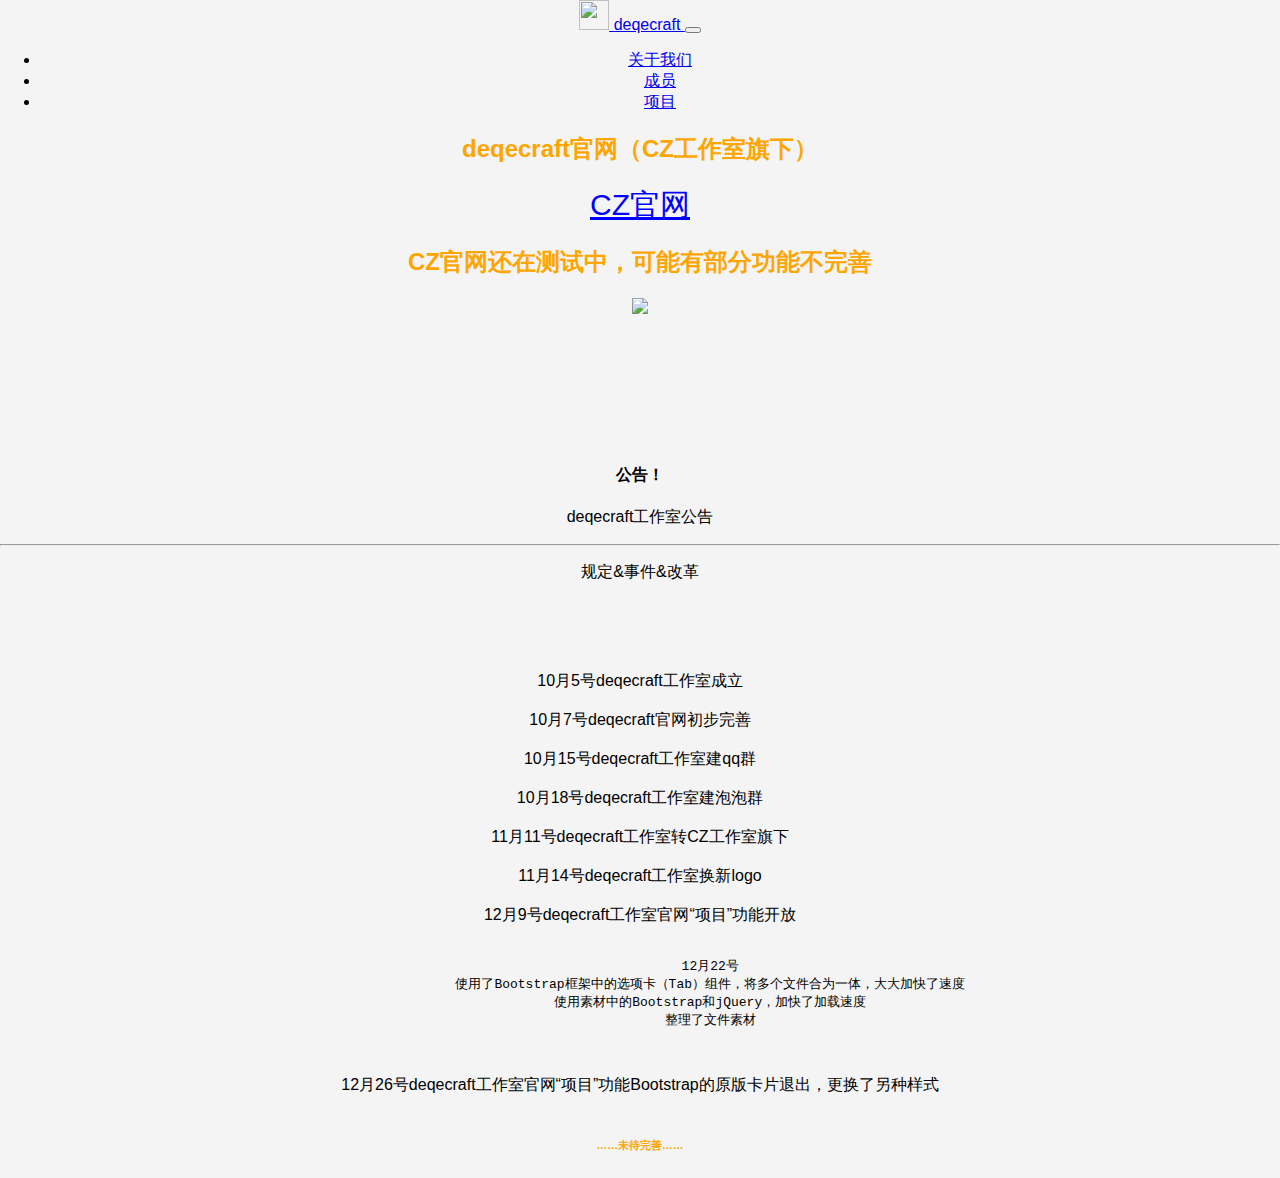
==== commit 2326baaa: "Add files via upload" ====
--- a/index.html
+++ b/index.html
@@ -21,7 +21,13 @@
 		.project-item img {width: 100%;height: auto;}
 		.project-item .info {padding: 1em;}
 		.project-item h3 {margin: 0;font-size: 1.2em;}
-		.project-item p {margin-top: 1em;line-height: 1.5;}
+		.project-item p {margin-top: 1em;line-height: 1.5;}
+		.member { display: flex; flex-wrap: wrap; justify-content: center; align-items: center; gap: 20px; margin-bottom: 30px; }
+		.member-card { width: 200px; padding: 20px; background-color: #f5f5f5; border-radius: 5px; text-align: center; box-shadow: 0 4px 8px 0 rgba(0,0,0,0.2); }
+		.member-card h3 { margin-top: 10px; color: #333; }
+		.member-card p { color: #888; margin-bottom: 10px; }
+		.member-card a { text-decoration: none; color: #6495ED; display: block; margin-top: 15px; }
+		.member-card a:hover { text-decoration: underline; }
     </style>
 </head>
 <body>
@@ -83,6 +89,12 @@
 		<div class="alert alert-primary" role="alert">
 		  12月9号deqecraft工作室官网“项目”功能开放
 		</div><br>
+		<div class="alert alert-primary" role="alert"><pre>
+		  12月22号
+		  使用了Bootstrap框架中的选项卡（Tab）组件，将多个文件合为一体，大大加快了速度
+		  使用素材中的Bootstrap和jQuery，加快了加载速度
+		  整理了文件素材
+		</div><br></pre>
 		<div class="alert alert-primary" role="alert">
 		  12月26号deqecraft工作室官网“项目”功能Bootstrap的原版卡片退出，更换了另种样式
 		</div><br>
@@ -102,144 +114,81 @@
     </div>
 
     <div id="cy" class="tab-content" style="text-align:center">
-		<h1 style="color:orange">成员列表</h1>
-			<div class="row">
-				<div class="col-3">
-					<!-- 陈溯 -->
-					<div class="card" style="width: 18rem;">
-				  <div class="card-body">
-					<h5 class="card-title">陈溯</h5>
-					<h6 class="card-subtitle mb-2 text-muted">室长</h6>
-					<p class="card-text">会的语言：python,c++,scratch,javascript,html,css</p>
-					<p class="card-text">联系方式：qq:3445205294</p>
-					<a href="https://deq3000ren7cs.github.io" class="card-link" target="_blank">个人主页</a>
-					<a href="https://code.xueersi.com/space/8582930" class="card-link" target="_blank">C站主页</a>
-				  </div>
-				</div>
-				</div>
+		<h1 style="color:orange">成员列表</h1>
+		  <div class="member">
+				<!-- 陈溯 -->
+		    <div class="member-card">
+				<h5>陈溯</h5>
+				<p>室长</p>
+				<a href="https://deq3000ren7cs.github.io" target="_blank">个人主页</a>
+				<a href="https://code.xueersi.com/space/8582930" target="_blank">C站主页</a>
+			</div>
 		<!--陈溯结束-->
-				<div class="col-3">
 				<!--斯亦轩-->
-				<div class="card" style="width: 18rem;">
-				  <div class="card-body">
-					<h5 class="card-title">斯亦轩</h5>
-					<h6 class="card-subtitle mb-2 text-muted">scratch部成员</h6>
-					<p class="card-text">会的语言：python，scratch</p>
-					<p class="card-text">联系方式：</p>
-					<a href="#" class="card-link">个人主页：无</a>
-					<a href="https://code.xueersi.com/space/7977794" class="card-link" target="_blank">C站主页</a>
-				  </div>
-				</div>
-				</div>
+		    <div class="member-card">
+				<h5>斯亦轩</h5>
+				<p>scratch部成员</p>
+				<a href="https://code.xueersi.com/space/7977794" target="_blank">C站主页</a>
+			</div>
 		<!--斯亦轩结束-->
-			<div class="col-3">
 				<!--张庭嘉-->
-				<div class="card" style="width: 18rem;">
-				  <div class="card-body">
-					<h5 class="card-title">张庭嘉</h5>
-					<h6 class="card-subtitle mb-2 text-muted">scratch部成员</h6>
-					<p class="card-text">会的语言：python，scratch</p>
-					<p class="card-text">联系方式：</p>
-					<a href="#" class="card-link">个人主页：无</a>
-					<a href="https://code.xueersi.com/space/10461750" class="card-link" target="_blank">C站主页</a>
-				  </div>
-				</div>
-				</div>
+		    <div class="member-card">
+				<h5 class="card-title">张庭嘉</h5>
+				<p>scratch部成员</p>
+				<a href="https://code.xueersi.com/space/10461750" target="_blank">C站主页</a>
+			</div>
 		<!-- 张庭嘉结束-->
-			<div class="col-3">
 				<!--史罗宇-->
-				<div class="card" style="width: 18rem;">
-				  <div class="card-body">
-					<h5 class="card-title">史罗宇</h5>
-					<h6 class="card-subtitle mb-2 text-muted">c++部成员</h6>
-					<p class="card-text">会的语言：c++，scratch</p>
-					<p class="card-text">联系方式：</p>
-					<a href="#" class="card-link">个人主页：无</a>
-					<a href="https://code.xueersi.com/space/8222496" class="card-link" target="_blank">C站主页</a>
-				  </div>
-				</div>
-				</div>
+		    <div class="member-card">
+				<h5>史罗宇</h5>
+				<p>c++部成员</p>
+				<a href="https://code.xueersi.com/space/8222496" target="_blank">C站主页</a>
+			</div>
 		<!-- 史罗宇结束-->
-			<div class="col-3">
 				<!--叶凌-->
-				<div class="card" style="width: 18rem;">
-				  <div class="card-body">叶凌</h5>
-					<h6 class="card-subtitle mb-2 text-muted">pthon部成员</h6>
-					<p class="card-text">会的语言：python,scratch</p>
-					<p class="card-text">联系方式：</p>
-					<a href="#" class="card-link">个人主页：无</a>
-					<a href="https://code.xueersi.com/space/9734517" class="card-link" target="_blank">C站主页</a>
-				  </div>
-				</div>
-				</div>
+			<div class="member-card">
+				<h5>叶凌</h5>
+				<p>pthon部成员</p>
+				<a href="https://code.xueersi.com/space/9734517" target="_blank">C站主页</a>
+			</div>
 		<!-- 叶凌结束-->
-			<div class="col-3">
-				<!--陈韵桧-->
-				<div class="card" style="width: 18rem;">
-				  <div class="card-body">陈韵桧</h5>
-					<h6 class="card-subtitle mb-2 text-muted">scratch部成员</h6>
-					<p class="card-text">会的语言：scratch</p>
-					<p class="card-text">联系方式：</p>
-					<a href="#" class="card-link">个人主页：无</a>
-					<a href="https://code.xueersi.com/space/9861328" class="card-link" target="_blank">C站主页</a>
-				  </div>
-				</div>
-				</div>
+				<!--陈韵桧-->
+			<div class="member-card">
+				<h5>陈韵桧</h5>
+				<p>scratch部成员</p>
+				<a href="https://code.xueersi.com/space/9861328" target="_blank">C站主页</a>
+			</div>
 		<!-- 陈韵桧结束-->
-			<div class="col-3">
 				<!--林初晖-->
-				<div class="card" style="width: 18rem;">
-				  <div class="card-body">林初晖</h5>
-					<h6 class="card-subtitle mb-2 text-muted">python部成员</h6>
-					<p class="card-text">会的语言：scratch,python</p>
-					<p class="card-text">联系方式：</p>
-					<a href="#" class="card-link">个人主页：无</a>
-					<a href="https://code.xueersi.com/space/50607527" class="card-link" target="_blank">C站主页</a>
-				  </div>
-				</div>
-				</div>
+		    <div class="member-card">
+				<h5>林初晖</h5>
+				<p>python部成员</p>
+				<a href="https://code.xueersi.com/space/50607527" target="_blank">C站主页</a>
+			</div>
 		<!-- 林初晖结束-->
-			<div class="col-3">
-				<!--郑瑾萱-->
-				<div class="card" style="width: 18rem;">
-				  <div class="card-body">郑瑾萱</h5>
-					<h6 class="card-subtitle mb-2 text-muted">python部成员</h6>
-					<p class="card-text">会的语言：scratch,python</p>
-					<p class="card-text">联系方式：</p>
-					<a href="#" class="card-link">个人主页：无</a>
-					<a href="https://code.xueersi.com/space/16174980" class="card-link" target="_blank">C站主页</a>
-				  </div>
-				</div>
-				</div>
+				<!--郑瑾萱-->
+		    <div class="member-card">
+				<h5>郑瑾萱</h5>
+				<p>python部成员</p>
+				<a href="https://code.xueersi.com/space/16174980" target="_blank">C站主页</a>
+			</div>
 		<!-- 郑瑾萱结束-->
-			<div class="col-3">
-				<!--吴政洋-->
-				<div class="card" style="width: 18rem;">
-				  <div class="card-body">吴政洋</h5>
-					<h6 class="card-subtitle mb-2 text-muted">python部成员</h6>
-					<p class="card-text">会的语言：scratch,python</p>
-					<p class="card-text">联系方式：</p>
-					<a href="#" class="card-link">个人主页：无</a>
-					<a href="https://code.xueersi.com/space/3137701"  target="_blank" class="card-link">C站主页</a>
-				  </div>
-				</div>
-				</div>
-		<!-- 吴政洋结束-->
-			<div class="col-3">
-				<!--刘陈正-->
-				<div class="card" style="width: 18rem;">
-				  <div class="card-body">刘陈正</h5>
-					<h6 class="card-subtitle mb-2 text-muted">python部成员</h6>
-					<p class="card-text">会的语言：scratch,python</p>
-					<p class="card-text">联系方式：</p>
-					<a href="#" class="card-link">个人主页：无</a>
-					<a href="https://code.xueersi.com/space/71377208"  target="_blank" class="card-link">C站主页</a>
-				  </div>
-				</div>
-				</div>
-			</div>
+				<!--吴政洋-->
+			<div class="member-card">
+				<h5>吴政洋</h5>
+				<p>python部成员</p>
+				<a href="https://code.xueersi.com/space/3137701"  target="_blank">C站主页</a>
+			</div>
+		<!-- 吴政洋结束-->
+				<!--刘陈正-->
+			<div class="member-card">
+				<h5>刘陈正</h5>
+				<p>python部成员<p>
+				<a href="https://code.xueersi.com/space/71377208"  target="_blank">C站主页</a>
+			</div>
+		<!--刘陈正结束-->
+		</div>
 	</div>
-
     <div id="code" class="tab-content">
 		<div class="alert alert-danger" role="alert">
 			如果你发现我们工作室成员的作品没有上墙 <a href="#" class="alert-link">那么请你思考</a>他/她的作品是否是原创？封面是不是我们logo？
@@ -264,7 +213,6 @@
 					  <p>这是一个可以根据密码位数生成密码的工具，该工具原理简单，实用性强！</p>
 					</div>
 				</div>
-
 				<div class="project-item">
 				  <a href="https://code.xueersi.com/home/project/detail?lang=code&pid=49457919&version=offline&form=python&langType=python" target="_blank">
 					<img src="/static/deqecraft.png" alt="Project 2">
@@ -274,8 +222,6 @@
 					  <p>这是一个仿真计算器！</p>
 					</div>
 				</div>
-
-
 				<div class="project-item">
 				  <a href="https://code.xueersi.com/home/project/detail?lang=code&pid=49494421&version=webpy&form=webpy&langType=webpy" target="_blank">
 					<img src="/static/deqecraft.png" alt="Project 2">
@@ -285,8 +231,6 @@
 					  <p>这是一个海龟写字模版！适合新手。</p>
 					</div>
 				</div>
-
-
 				<div class="project-item">
 				  <a href="https://code.xueersi.com/home/project/detail?lang=code&pid=49449161&version=webpy&form=webpy&langType=webp" target="_blank">
 					<img src="/static/deqecraft.png" alt="Project 2">
@@ -296,8 +240,6 @@
 					  <p>这是一个卡片对战游戏！</p>
 					</div>
 				</div>
-
-
 				<div class="project-item">
 				  <a href="https://code.xueersi.com/home/project/detail?lang=code&pid=49758773&version=offline&form=python&langType=python" target="_blank">
 					<img src="/static/deqecraft.png" alt="Project 2">
@@ -307,8 +249,6 @@
 					  <p>这是一个基于<a href="https://code.xueersi.com/home/project/detail?lang=code&pid=49494330&version=python&form=python&langType=python" target="_blank">源码破解器4.0</a>的改进版！</p>
 					</div>
 				</div>
-
-
 				<div class="project-item">
 				  <a href="https://code.xueersi.com/home/project/detail?lang=code&pid=49758545&version=offline&form=python&langType=python" target="_blank">
 					<img src="/static/deqecraft.png" alt="Project 2">
@@ -318,8 +258,6 @@
 					  <p>这是一个基于<a href="https://code.xueersi.com/home/project/detail?lang=code&pid=49494330&version=python&form=python&langType=python" target="_blank">源码破解器4.0</a>的改进版！</p>
 					</div>
 				</div>
-
-
 				<div class="project-item">
 				  <a href="https://code.xueersi.com/home/project/detail?lang=code&pid=49768603&version=offline&form=python&langType=python" target="_blank">
 					<img src="/static/deqecraft.png" alt="Project 2">
@@ -330,8 +268,6 @@
 					  <p class="card-text"><a href="https://livefile.xesimg.com/programme/python_assets/5336385511d3db0d78706c4b61f0ec55.exe" target="_blank">下载</a></p>
 					</div>
 				</div>
-
-
 				<div class="project-item">
 				  <a href="https://code.xueersi.com/home/project/detail?lang=scratch&pid=23648601&version=3.0&langType=scratch" target="_blank">
 					<img src="/static/deqecraft.png" alt="Project 2">
@@ -341,8 +277,6 @@
 					  <p>这是一个是一款像素画面的冒险闯关手机游戏。</p>
 					</div>
 				</div>
-
-
 				<div class="project-item">
 				  <a href="https://code.xueersi.com/home/project/detail?lang=code&pid=49826972&version=offline&form=python&langType=python" target="_blank">
 					<img src="/static/deqecraft.png" alt="Project 2">
@@ -352,8 +286,6 @@
 					  <p>改进版，<a href="https://livefile.xesimg.com/programme/python_assets/9040646e5a28965b80998ab42a860d96.html" target="_blank">申请授权资料</a></p>
 					</div>
 				</div>
-
-
 				<div class="project-item">
 				  <a href="https://code.xueersi.com/home/project/detail?lang=code&pid=49826560&version=webpy&form=webpy&langType=webpy" target="_blank">
 					<img src="/static/deqecraft.png" alt="Project 2">
@@ -363,8 +295,6 @@
 					  <p>教你如何手动蓝屏</p>
 					</div>
 				</div>
-
-
 				<div class="project-item">
 					<a href="https://code.xueersi.com/home/project/detail?lang=code&pid=50034687&version=python&form=python&langType=python" target="_blank">
 					<img src="/static/deqecraft.png" alt="Project 2">
@@ -374,8 +304,7 @@
 						<p>xes有限制违禁词不能发送的机制，该程序利用一个字符把违禁词隔开便可</p>
 					</div>
 				</div>
-			</div>
-
+			</div>
 	</div>
     <script>
         function switchTab(event, tabId) {
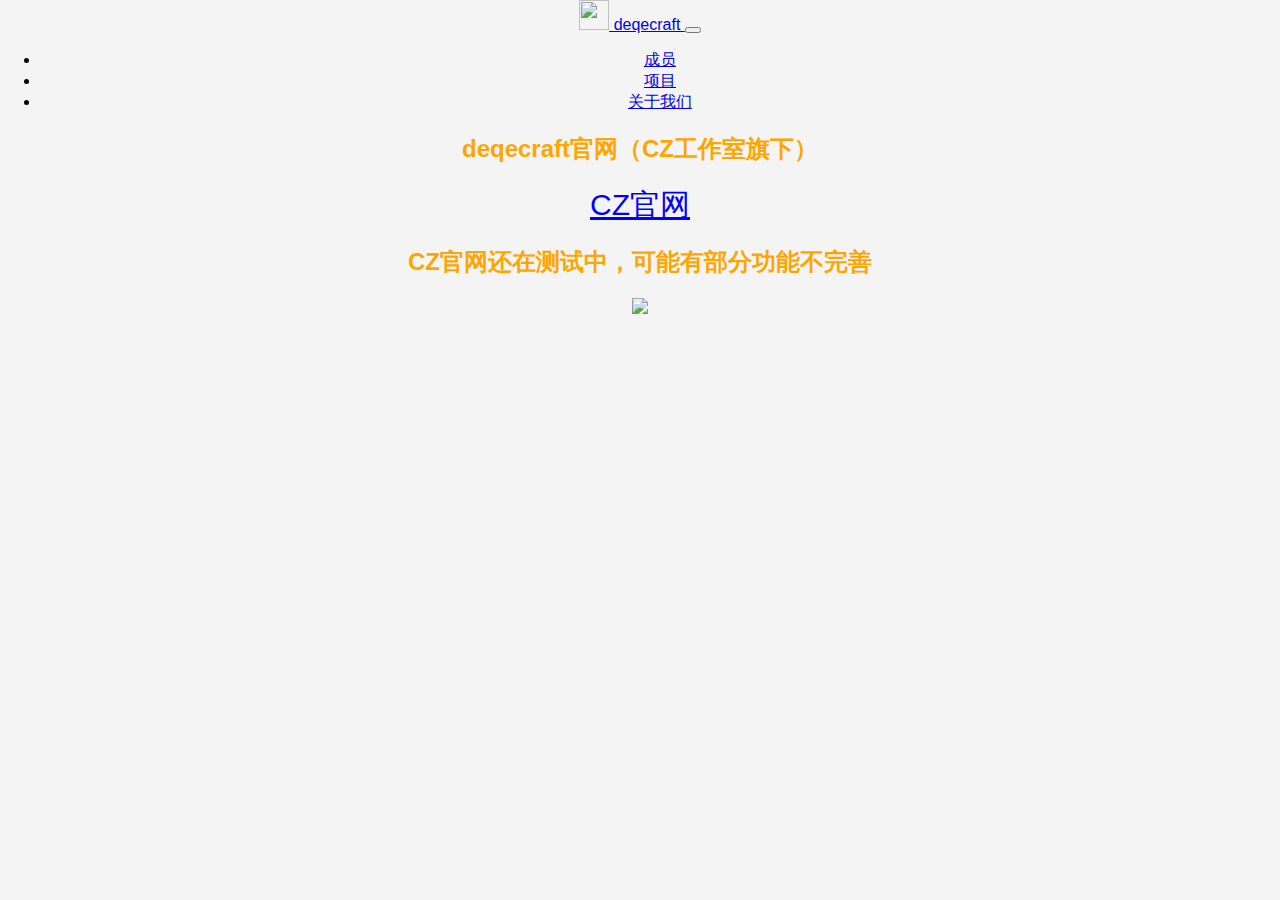
==== commit 21419d14: "Add files via upload" ====
--- a/index.html
+++ b/index.html
@@ -12,16 +12,20 @@
 		.r{text-align:center;color:orange;}
         .tab-content {display: none;}
         .active {display: block;}
-		.o{color:orange;}
+		.o{color:orange;}
 		* {box-sizing: border-box;}
-		body {font-family: Arial, sans-serif;background-color: #f4f4f4;margin: 0;padding: 0;text-align:center;}
+		.container { max-width: 800px; margin: 0 auto; padding: 20px; background-color: #fff; border-radius: 5px; box-shadow: 0 4px 8px 0 rgba(0,0,0,0.2); }
+		h1 { text-align: center; color: #333; margin-bottom: 20px; }
+		p { text-align: center; line-height: 1.5; margin-bottom: 20px; }
+		.justify{text-align:justify;}
+		body {font-family: Arial,sans-serif;background-color: #f4f4f4;margin: 0;padding: 0;text-align:center;}
 		.project-list {display: flex;flex-wrap: wrap;justify-content: center;}
 		.project-item {width: 30%;margin: 1em;background-color: #fff;border-radius: 0.5em;overflow: hidden;box-shadow: 0 0 10px rgba(0, 0, 0, 0.2);transition: all 0.3s ease;}
 		.project-item:hover {transform: translateY(-0.2em);}
 		.project-item img {width: 100%;height: auto;}
 		.project-item .info {padding: 1em;}
 		.project-item h3 {margin: 0;font-size: 1.2em;}
-		.project-item p {margin-top: 1em;line-height: 1.5;}
+		.project-item p {margin-top: 1em;line-height: 1.5;}
 		.member { display: flex; flex-wrap: wrap; justify-content: center; align-items: center; gap: 20px; margin-bottom: 30px; }
 		.member-card { width: 200px; padding: 20px; background-color: #f5f5f5; border-radius: 5px; text-align: center; box-shadow: 0 4px 8px 0 rgba(0,0,0,0.2); }
 		.member-card h3 { margin-top: 10px; color: #333; }
@@ -41,15 +45,18 @@
 	  </button>
 	  <div class="collapse navbar-collapse" id="navbarNav">
 	    <ul class="navbar-nav">
-	      <li class="nav-item">
+<!-- 	      <li class="nav-item">
 	        <a class="nav-link" href="#" onclick="switchTab(event, 'we')">关于我们</a>
-	      </li>
+	      </li> -->
 	      <li class="nav-item">
 	        <a class="nav-link" href="#" onclick="switchTab(event, 'cy')">成员</a>
 	      </li>
 	      <li class="nav-item">
 	        <a class="nav-link" href="#" onclick="switchTab(event, 'code')">项目</a>
 	      </li>
+		  <li class="nav-item">
+		    <a class="nav-link" href="#" onclick="switchTab(event, 'we2')">关于我们</a>
+		  </li>
 	    </ul>
 	  </div>
 	</nav>
@@ -59,49 +66,9 @@
 		<a href="https://czoffice.top" class="r" style="color:blue;font-size:30px" target="_blank">CZ官网</a>
 		<h2 class="r">CZ官网还在测试中，可能有部分功能不完善</h2>
 		<img src="/static/deqecraft.png" style="text-align:center;">
-		<br><br><br><br><br><br><br><br>
-		<!-- 警告框 -->
-		<div class="alert alert-success" role="alert">
-		  <h4 class="alert-heading">公告！</h4>
-		  <p>deqecraft工作室公告</p>
-		  <hr>
-		  <p class="mb-0">规定&事件&改革</p>
-		</div>
-		<br><br><br><br>
-		<div class="alert alert-primary" role="alert">
-		  10月5号deqecraft工作室成立
-		</div><br>
-		<div class="alert alert-primary" role="alert">
-		  10月7号deqecraft官网初步完善
-		</div><br>
-		<div class="alert alert-primary" role="alert">
-		  10月15号deqecraft工作室建qq群
-		</div><br>
-		<div class="alert alert-primary" role="alert">
-		  10月18号deqecraft工作室建泡泡群
-		</div><br>
-		<div class="alert alert-primary" role="alert">
-		  11月11号deqecraft工作室转CZ工作室旗下
-		</div><br>
-		<div class="alert alert-primary" role="alert">
-		  11月14号deqecraft工作室换新logo
-		</div><br>
-		<div class="alert alert-primary" role="alert">
-		  12月9号deqecraft工作室官网“项目”功能开放
-		</div><br>
-		<div class="alert alert-primary" role="alert"><pre>
-		  12月22号
-		  使用了Bootstrap框架中的选项卡（Tab）组件，将多个文件合为一体，大大加快了速度
-		  使用素材中的Bootstrap和jQuery，加快了加载速度
-		  整理了文件素材
-		</div><br></pre>
-		<div class="alert alert-primary" role="alert">
-		  12月26号deqecraft工作室官网“项目”功能Bootstrap的原版卡片退出，更换了另种样式
-		</div><br>
-		<h6 style="color:orange">……未待完善……</h6>
     </div>
 
-    <div id="we" class="tab-content" style="background-color:slategrey;text-align:center;">
+<!--    <div id="we" class="tab-content" style="background-color:slategrey;text-align:center;">
 		<h1 class="o">关于我们</h1><br/>
 		<h2 class="o">我们是来自学而思编程社区的小团体</h1>
 		<h1 style="color:coral;font-size:15px;text-decoration: line-through;">人数不多也就俩……</h1>
@@ -111,10 +78,10 @@
 		<h2 class="o">希望看到这里的你能…………</h2>
 		<h2 class="o">能……考虑加入我们？</h2>
 		<a href="http://qm.qq.com/cgi-bin/qm/qr?_wv=1027&k=nfzoTBYXpJnjyNhuxJUKMSiMQZx1jAQN&authKey=w80WHCqOuiDnxjjuAv3jnY8XUzKrWTXvwAzTe2QVU13RQEPW560hj5yQ%2F4nhKqsk&noverify=0&group_code=713972363" style="font-size:30px;" class="o" target="_blank">加入我们</a>
-    </div>
-
-    <div id="cy" class="tab-content" style="text-align:center">
-		<h1 style="color:orange">成员列表</h1>
+    </div -->
+
+    <div id="cy" class="tab-content">
+		<h1 style="color:orange">成员列表</h1>
 		  <div class="member">
 				<!-- 陈溯 -->
 		    <div class="member-card">
@@ -149,163 +116,185 @@
 			<div class="member-card">
 				<h5>叶凌</h5>
 				<p>pthon部成员</p>
-				<a href="https://code.xueersi.com/space/9734517" target="_blank">C站主页</a>
+				<a href="https://code.xueersi.com/space/9734517" target="_blank">C站主页</a>
 			</div>
 		<!-- 叶凌结束-->
-				<!--陈韵桧-->
+				<!--陈韵桧-->
 			<div class="member-card">
 				<h5>陈韵桧</h5>
 				<p>scratch部成员</p>
-				<a href="https://code.xueersi.com/space/9861328" target="_blank">C站主页</a>
+				<a href="https://code.xueersi.com/space/9861328" target="_blank">C站主页</a>
 			</div>
 		<!-- 陈韵桧结束-->
 				<!--林初晖-->
 		    <div class="member-card">
 				<h5>林初晖</h5>
 				<p>python部成员</p>
-				<a href="https://code.xueersi.com/space/50607527" target="_blank">C站主页</a>
+				<a href="https://code.xueersi.com/space/50607527" target="_blank">C站主页</a>
 			</div>
 		<!-- 林初晖结束-->
-				<!--郑瑾萱-->
+				<!--郑瑾萱-->
 		    <div class="member-card">
 				<h5>郑瑾萱</h5>
 				<p>python部成员</p>
-				<a href="https://code.xueersi.com/space/16174980" target="_blank">C站主页</a>
+				<a href="https://code.xueersi.com/space/16174980" target="_blank">C站主页</a>
 			</div>
 		<!-- 郑瑾萱结束-->
-				<!--吴政洋-->
+				<!--吴政洋-->
 			<div class="member-card">
 				<h5>吴政洋</h5>
 				<p>python部成员</p>
-				<a href="https://code.xueersi.com/space/3137701"  target="_blank">C站主页</a>
+				<a href="https://code.xueersi.com/space/3137701"  target="_blank">C站主页</a>
 			</div>
 		<!-- 吴政洋结束-->
-				<!--刘陈正-->
+				<!--刘陈正-->
 			<div class="member-card">
 				<h5>刘陈正</h5>
 				<p>python部成员<p>
 				<a href="https://code.xueersi.com/space/71377208"  target="_blank">C站主页</a>
-			</div>
-		<!--刘陈正结束-->
-		</div>
+			</div>
+		<!--刘陈正结束-->
+		</div>
 	</div>
     <div id="code" class="tab-content">
 		<div class="alert alert-danger" role="alert">
 			如果你发现我们工作室成员的作品没有上墙 <a href="#" class="alert-link">那么请你思考</a>他/她的作品是否是原创？封面是不是我们logo？
 			<p>如果你确定符合要求请联系<a href="#" class="alert-link">3445205294@qq.com</a>并发链接给我</p>
-		</div>
-			  <div class="project-list">
-				<div class="project-item">
-				  <a href="https://code.xueersi.com/home/project/detail?lang=code&pid=49494330&version=python&form=python&langType=python" target="_blank">
-					<img src="/static/deqecraft.png" alt="Project 2">
-					<div class="info">
-					  <h3>源码破解器4.0</h3>
-			      </a>
-					  <p>这是一个可以任意破解C站作品的工具，没有UI将就一下吧！</p>
-					</div>
-				</div>
-				<div class="project-item">
-				  <a href="https://code.xueersi.com/home/project/detail?lang=code&pid=49310043&version=webpy&form=webpy&langType=webpy" target="_blank">
-					<img src="/static/deqecraft.png" alt="Project 2">
-					<div class="info">
-					  <h3>密码生成器高级版</h3>
-				  </a>
-					  <p>这是一个可以根据密码位数生成密码的工具，该工具原理简单，实用性强！</p>
-					</div>
-				</div>
-				<div class="project-item">
-				  <a href="https://code.xueersi.com/home/project/detail?lang=code&pid=49457919&version=offline&form=python&langType=python" target="_blank">
-					<img src="/static/deqecraft.png" alt="Project 2">
-					<div class="info">
-					  <h3>仿真计算器</h3>
-				  </a>
-					  <p>这是一个仿真计算器！</p>
-					</div>
-				</div>
-				<div class="project-item">
-				  <a href="https://code.xueersi.com/home/project/detail?lang=code&pid=49494421&version=webpy&form=webpy&langType=webpy" target="_blank">
-					<img src="/static/deqecraft.png" alt="Project 2">
-					<div class="info">
-					  <h3>海龟写字模版</h3>
-				  </a>
-					  <p>这是一个海龟写字模版！适合新手。</p>
-					</div>
-				</div>
-				<div class="project-item">
-				  <a href="https://code.xueersi.com/home/project/detail?lang=code&pid=49449161&version=webpy&form=webpy&langType=webp" target="_blank">
-					<img src="/static/deqecraft.png" alt="Project 2">
-					<div class="info">
-					  <h3>卡牌对战（双人）3.1.0</h3>
-				  </a>
-					  <p>这是一个卡片对战游戏！</p>
-					</div>
-				</div>
-				<div class="project-item">
-				  <a href="https://code.xueersi.com/home/project/detail?lang=code&pid=49758773&version=offline&form=python&langType=python" target="_blank">
-					<img src="/static/deqecraft.png" alt="Project 2">
-					<div class="info">
-					  <h3>源码破解器5.0网页版</h3>
-				  </a>
-					  <p>这是一个基于<a href="https://code.xueersi.com/home/project/detail?lang=code&pid=49494330&version=python&form=python&langType=python" target="_blank">源码破解器4.0</a>的改进版！</p>
-					</div>
-				</div>
-				<div class="project-item">
-				  <a href="https://code.xueersi.com/home/project/detail?lang=code&pid=49758545&version=offline&form=python&langType=python" target="_blank">
-					<img src="/static/deqecraft.png" alt="Project 2">
-					<div class="info">
-					  <h3>源码破解器5.0(有UI)</h3>
-				   </a>
-					  <p>这是一个基于<a href="https://code.xueersi.com/home/project/detail?lang=code&pid=49494330&version=python&form=python&langType=python" target="_blank">源码破解器4.0</a>的改进版！</p>
-					</div>
-				</div>
-				<div class="project-item">
-				  <a href="https://code.xueersi.com/home/project/detail?lang=code&pid=49768603&version=offline&form=python&langType=python" target="_blank">
-					<img src="/static/deqecraft.png" alt="Project 2">
-					<div class="info">
-					  <h3>加密程序（有ui）</h3>
-				   </a>
-					  <p>这是一个使用了一种称为Fernet的对称加密模式的程序。</p>
-					  <p class="card-text"><a href="https://livefile.xesimg.com/programme/python_assets/5336385511d3db0d78706c4b61f0ec55.exe" target="_blank">下载</a></p>
-					</div>
-				</div>
-				<div class="project-item">
-				  <a href="https://code.xueersi.com/home/project/detail?lang=scratch&pid=23648601&version=3.0&langType=scratch" target="_blank">
-					<img src="/static/deqecraft.png" alt="Project 2">
-					<div class="info">
-					  <h3>_传说之下 全然不信（正版）</h3>
-				  </a>
-					  <p>这是一个是一款像素画面的冒险闯关手机游戏。</p>
-					</div>
-				</div>
-				<div class="project-item">
-				  <a href="https://code.xueersi.com/home/project/detail?lang=code&pid=49826972&version=offline&form=python&langType=python" target="_blank">
-					<img src="/static/deqecraft.png" alt="Project 2">
-					<div class="info">
-					  <h3>#已授权#创造一颗属于你的星球！</h3>
-				  </a>
-					  <p>改进版，<a href="https://livefile.xesimg.com/programme/python_assets/9040646e5a28965b80998ab42a860d96.html" target="_blank">申请授权资料</a></p>
-					</div>
-				</div>
-				<div class="project-item">
-				  <a href="https://code.xueersi.com/home/project/detail?lang=code&pid=49826560&version=webpy&form=webpy&langType=webpy" target="_blank">
-					<img src="/static/deqecraft.png" alt="Project 2">
-					<div class="info">
-					  <h3>cmd蓝屏教程</h3>
-				   </a>
-					  <p>教你如何手动蓝屏</p>
-					</div>
-				</div>
+		</div>
+			  <div class="project-list">
+				<div class="project-item">
+				  <a href="https://code.xueersi.com/home/project/detail?lang=code&pid=49494330&version=python&form=python&langType=python" target="_blank">
+					<img src="/static/deqecraft.png" alt="Project 2">
+					<div class="info">
+					  <h3>源码破解器4.0</h3>
+			      </a>
+					  <p>这是一个可以任意破解C站作品的工具，没有UI将就一下吧！</p>
+					</div>
+				</div>
+				<div class="project-item">
+				  <a href="https://code.xueersi.com/home/project/detail?lang=code&pid=49310043&version=webpy&form=webpy&langType=webpy" target="_blank">
+					<img src="/static/deqecraft.png" alt="Project 2">
+					<div class="info">
+					  <h3>密码生成器高级版</h3>
+				  </a>
+					  <p>这是一个可以根据密码位数生成密码的工具，该工具原理简单，实用性强！</p>
+					</div>
+				</div>
+				<div class="project-item">
+				  <a href="https://code.xueersi.com/home/project/detail?lang=code&pid=49457919&version=offline&form=python&langType=python" target="_blank">
+					<img src="/static/deqecraft.png" alt="Project 2">
+					<div class="info">
+					  <h3>仿真计算器</h3>
+				  </a>
+					  <p>这是一个仿真计算器！</p>
+					</div>
+				</div>
+				<div class="project-item">
+				  <a href="https://code.xueersi.com/home/project/detail?lang=code&pid=49494421&version=webpy&form=webpy&langType=webpy" target="_blank">
+					<img src="/static/deqecraft.png" alt="Project 2">
+					<div class="info">
+					  <h3>海龟写字模版</h3>
+				  </a>
+					  <p>这是一个海龟写字模版！适合新手。</p>
+					</div>
+				</div>
+				<div class="project-item">
+				  <a href="https://code.xueersi.com/home/project/detail?lang=code&pid=49449161&version=webpy&form=webpy&langType=webp" target="_blank">
+					<img src="/static/deqecraft.png" alt="Project 2">
+					<div class="info">
+					  <h3>卡牌对战（双人）3.1.0</h3>
+				  </a>
+					  <p>这是一个卡片对战游戏！</p>
+					</div>
+				</div>
+				<div class="project-item">
+				  <a href="https://code.xueersi.com/home/project/detail?lang=code&pid=49758773&version=offline&form=python&langType=python" target="_blank">
+					<img src="/static/deqecraft.png" alt="Project 2">
+					<div class="info">
+					  <h3>源码破解器5.0网页版</h3>
+				  </a>
+					  <p>这是一个基于<a href="https://code.xueersi.com/home/project/detail?lang=code&pid=49494330&version=python&form=python&langType=python" target="_blank">源码破解器4.0</a>的改进版！</p>
+					</div>
+				</div>
+				<div class="project-item">
+				  <a href="https://code.xueersi.com/home/project/detail?lang=code&pid=49758545&version=offline&form=python&langType=python" target="_blank">
+					<img src="/static/deqecraft.png" alt="Project 2">
+					<div class="info">
+					  <h3>源码破解器5.0(有UI)</h3>
+				   </a>
+					  <p>这是一个基于<a href="https://code.xueersi.com/home/project/detail?lang=code&pid=49494330&version=python&form=python&langType=python" target="_blank">源码破解器4.0</a>的改进版！</p>
+					</div>
+				</div>
+				<div class="project-item">
+				  <a href="https://code.xueersi.com/home/project/detail?lang=code&pid=49768603&version=offline&form=python&langType=python" target="_blank">
+					<img src="/static/deqecraft.png" alt="Project 2">
+					<div class="info">
+					  <h3>加密程序（有ui）</h3>
+				   </a>
+					  <p>这是一个使用了一种称为Fernet的对称加密模式的程序。</p>
+					  <p class="card-text"><a href="https://livefile.xesimg.com/programme/python_assets/5336385511d3db0d78706c4b61f0ec55.exe" target="_blank">下载</a></p>
+					</div>
+				</div>
+				<div class="project-item">
+				  <a href="https://code.xueersi.com/home/project/detail?lang=scratch&pid=23648601&version=3.0&langType=scratch" target="_blank">
+					<img src="/static/deqecraft.png" alt="Project 2">
+					<div class="info">
+					  <h3>_传说之下 全然不信（正版）</h3>
+				  </a>
+					  <p>这是一个是一款像素画面的冒险闯关手机游戏。</p>
+					</div>
+				</div>
+				<div class="project-item">
+				  <a href="https://code.xueersi.com/home/project/detail?lang=code&pid=49826972&version=offline&form=python&langType=python" target="_blank">
+					<img src="/static/deqecraft.png" alt="Project 2">
+					<div class="info">
+					  <h3>#已授权#创造一颗属于你的星球！</h3>
+				  </a>
+					  <p>改进版，<a href="https://livefile.xesimg.com/programme/python_assets/9040646e5a28965b80998ab42a860d96.html" target="_blank">申请授权资料</a></p>
+					</div>
+				</div>
+				<div class="project-item">
+				  <a href="https://code.xueersi.com/home/project/detail?lang=code&pid=49826560&version=webpy&form=webpy&langType=webpy" target="_blank">
+					<img src="/static/deqecraft.png" alt="Project 2">
+					<div class="info">
+					  <h3>cmd蓝屏教程</h3>
+				   </a>
+					  <p>教你如何手动蓝屏</p>
+					</div>
+				</div>
 				<div class="project-item">
 					<a href="https://code.xueersi.com/home/project/detail?lang=code&pid=50034687&version=python&form=python&langType=python" target="_blank">
 					<img src="/static/deqecraft.png" alt="Project 2">
 					<div class="info">
-						<h3>破违禁词程序</h3>
+						<h3>破违禁词程序</h3>
 					</a>
 						<p>xes有限制违禁词不能发送的机制，该程序利用一个字符把违禁词隔开便可</p>
 					</div>
-				</div>
+				</div>
 			</div>
 	</div>
+	<div id="we2" class="tab-content">
+	  <div class="container">
+		<h1>关于deqecraft工作室</h1>
+		<p>deqecraft工作室成立于2023年10月5号，致力于为C站提供更好的作品与技术</p>
+		<p>我们官网不断进行改进和更新：</p>
+		<ul>
+			<h3>2023年</h3>
+			<li class="justify">10月7号deqecraft官网初步完善</li>
+			<li class="justify">10月15号deqecraft工作室建qq群</li>
+			<li class="justify">10月18号deqecraft工作室建泡泡群</li>
+			<li class="justify">11月11号deqecraft工作室转CZ工作室旗下</li>
+			<li class="justify">11月14号deqecraft工作室换新logo</li>
+			<li class="justify">12月9号deqecraft工作室官网“项目”功能开放</li>
+			<li class="justify">12月9号deqecraft工作室官网“项目”功能开放</li>
+			<li class="justify">12月22号使用了Bootstrap框架中的选项卡（Tab）组件，将多个文件合为一体，大大加快了速度使用素材中的Bootstrap和jQuery，加快了加载速度整理了文件素材</li>
+			<li class="justify">12月26号deqecraft工作室官网“项目”功能Bootstrap的原版卡片退出，更换了另种样式</li>
+		</ul>
+		<p>我们坚持以用户为中心，不断努力提升用户体验，希望能为广大用户带来更多快乐和乐趣。</p>
+		<p>然而我们工作室采用高度自由，无严格作品要求的制度，可能会出现令您不适的内容，请联系我<a href="#">3445205294@qq.com</a>我们会加以整改</p>
+		<p>感谢您对deqecraft工作室的支持和关注！</p>
+	  </div>
+	<div>
     <script>
         function switchTab(event, tabId) {
             // 阻止默认链接行为
@@ -324,4 +313,4 @@
 	<script src="/Bootstrap/js/bootstrap.min.js" crossorigin="anonymous"></script>
 </body>
 
-</html>
+</html>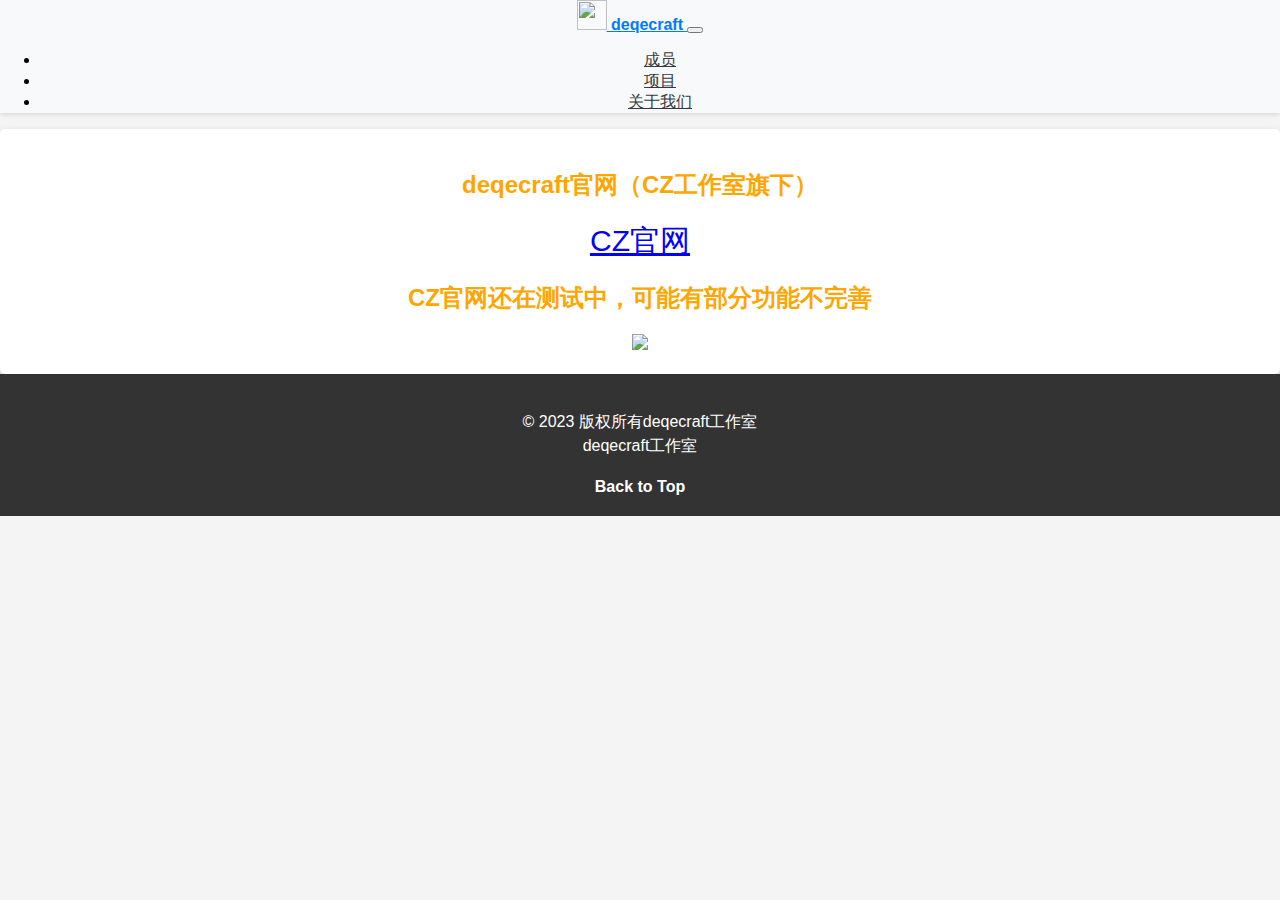
==== commit 0ace6b10: "Add files via upload" ====
--- a/index.html
+++ b/index.html
@@ -7,78 +7,39 @@
     <title>deqecraft官网</title>
 	<script src="/jQuery/jquery.min.js" crossorigin="anonymous"></script>
 	<link rel="stylesheet" href="/Bootstrap/css/bootstrap.min.css" crossorigin="anonymous">
+	<link rel="stylesheet" href="/static/css/index_all.css">
 	<link rel="shortcut icon" href="/static/deqecraft.png">
-    <style>
-		.r{text-align:center;color:orange;}
-        .tab-content {display: none;}
-        .active {display: block;}
-		.o{color:orange;}
-		* {box-sizing: border-box;}
-		.container { max-width: 800px; margin: 0 auto; padding: 20px; background-color: #fff; border-radius: 5px; box-shadow: 0 4px 8px 0 rgba(0,0,0,0.2); }
-		h1 { text-align: center; color: #333; margin-bottom: 20px; }
-		p { text-align: center; line-height: 1.5; margin-bottom: 20px; }
-		.justify{text-align:justify;}
-		body {font-family: Arial,sans-serif;background-color: #f4f4f4;margin: 0;padding: 0;text-align:center;}
-		.project-list {display: flex;flex-wrap: wrap;justify-content: center;}
-		.project-item {width: 30%;margin: 1em;background-color: #fff;border-radius: 0.5em;overflow: hidden;box-shadow: 0 0 10px rgba(0, 0, 0, 0.2);transition: all 0.3s ease;}
-		.project-item:hover {transform: translateY(-0.2em);}
-		.project-item img {width: 100%;height: auto;}
-		.project-item .info {padding: 1em;}
-		.project-item h3 {margin: 0;font-size: 1.2em;}
-		.project-item p {margin-top: 1em;line-height: 1.5;}
-		.member { display: flex; flex-wrap: wrap; justify-content: center; align-items: center; gap: 20px; margin-bottom: 30px; }
-		.member-card { width: 200px; padding: 20px; background-color: #f5f5f5; border-radius: 5px; text-align: center; box-shadow: 0 4px 8px 0 rgba(0,0,0,0.2); }
-		.member-card h3 { margin-top: 10px; color: #333; }
-		.member-card p { color: #888; margin-bottom: 10px; }
-		.member-card a { text-decoration: none; color: #6495ED; display: block; margin-top: 15px; }
-		.member-card a:hover { text-decoration: underline; }
-    </style>
 </head>
 <body>
-	<nav class="navbar navbar-expand-lg navbar-light bg-light">
-	  <a class="navbar-brand" href="#" onclick="switchTab(event, 'home')">
-		<img src="/static/deqecraft.png" width="30" height="30" class="d-inline-block align-top" alt="">
-		deqecraft
-	  </a>
-	  <button class="navbar-toggler" type="button" data-toggle="collapse" data-target="#navbarNav" aria-controls="navbarNav" aria-expanded="false" aria-label="Toggle navigation">
-	    <span class="navbar-toggler-icon"></span>
-	  </button>
-	  <div class="collapse navbar-collapse" id="navbarNav">
-	    <ul class="navbar-nav">
-<!-- 	      <li class="nav-item">
-	        <a class="nav-link" href="#" onclick="switchTab(event, 'we')">关于我们</a>
-	      </li> -->
-	      <li class="nav-item">
-	        <a class="nav-link" href="#" onclick="switchTab(event, 'cy')">成员</a>
-	      </li>
-	      <li class="nav-item">
-	        <a class="nav-link" href="#" onclick="switchTab(event, 'code')">项目</a>
-	      </li>
-		  <li class="nav-item">
-		    <a class="nav-link" href="#" onclick="switchTab(event, 'we2')">关于我们</a>
-		  </li>
-	    </ul>
-	  </div>
-	</nav>
-	
+    <nav class="navbar navbar-expand-lg navbar-light">
+        <a class="navbar-brand" href="#" onclick="switchTab(event, 'home')">
+            <img src="/static/deqecraft.png" width="30" height="30" class="d-inline-block align-top" alt="">
+            deqecraft
+        </a>
+        <button class="navbar-toggler" type="button" data-toggle="collapse" data-target="#navbarNav" aria-controls="navbarNav"
+            aria-expanded="false" aria-label="Toggle navigation">
+            <span class="navbar-toggler-icon"></span>
+        </button>
+        <div class="collapse navbar-collapse" id="navbarNav">
+            <ul class="navbar-nav">
+                <li class="nav-item">
+                    <a class="nav-link" href="#" onclick="switchTab(event, 'cy')">成员</a>
+                </li>
+                <li class="nav-item">
+                    <a class="nav-link" href="#" onclick="switchTab(event, 'code')">项目</a>
+                </li>
+                <li class="nav-item">
+                    <a class="nav-link" href="#" onclick="switchTab(event, 'we2')">关于我们</a>
+                </li>
+            </ul>
+        </div>
+    </nav>
     <div id="home" class="tab-content active">
 		<h2 class="r">deqecraft官网（CZ工作室旗下）</h2>
 		<a href="https://czoffice.top" class="r" style="color:blue;font-size:30px" target="_blank">CZ官网</a>
 		<h2 class="r">CZ官网还在测试中，可能有部分功能不完善</h2>
 		<img src="/static/deqecraft.png" style="text-align:center;">
     </div>
-
-<!--    <div id="we" class="tab-content" style="background-color:slategrey;text-align:center;">
-		<h1 class="o">关于我们</h1><br/>
-		<h2 class="o">我们是来自学而思编程社区的小团体</h1>
-		<h1 style="color:coral;font-size:15px;text-decoration: line-through;">人数不多也就俩……</h1>
-		<h2 class="o">但是我们关爱每一个成员</h2>
-		<h2 class="o">让你找到家的感觉</h2>
-		<p style="font-size:30px;" class="o">我们任务宽松</p><a href="#" style="text-decoration:line-through;color:orange;font-size:30px;">基本没啥除了技术支持</a>
-		<h2 class="o">希望看到这里的你能…………</h2>
-		<h2 class="o">能……考虑加入我们？</h2>
-		<a href="http://qm.qq.com/cgi-bin/qm/qr?_wv=1027&k=nfzoTBYXpJnjyNhuxJUKMSiMQZx1jAQN&authKey=w80WHCqOuiDnxjjuAv3jnY8XUzKrWTXvwAzTe2QVU13RQEPW560hj5yQ%2F4nhKqsk&noverify=0&group_code=713972363" style="font-size:30px;" class="o" target="_blank">加入我们</a>
-    </div -->
 
     <div id="cy" class="tab-content">
 		<h1 style="color:orange">成员列表</h1>
@@ -289,12 +250,19 @@
 			<li class="justify">12月9号deqecraft工作室官网“项目”功能开放</li>
 			<li class="justify">12月22号使用了Bootstrap框架中的选项卡（Tab）组件，将多个文件合为一体，大大加快了速度使用素材中的Bootstrap和jQuery，加快了加载速度整理了文件素材</li>
 			<li class="justify">12月26号deqecraft工作室官网“项目”功能Bootstrap的原版卡片退出，更换了另种样式</li>
+			<li class="justify">12月26号deqecraft工作室官网“关于我们”功能更新，删除了原有样式增加了新的布局。导航美化</li>
+			<li class="justify">12月26号deqecraft工作室官网新增了声明</li>
 		</ul>
 		<p>我们坚持以用户为中心，不断努力提升用户体验，希望能为广大用户带来更多快乐和乐趣。</p>
 		<p>然而我们工作室采用高度自由，无严格作品要求的制度，可能会出现令您不适的内容，请联系我<a href="#">3445205294@qq.com</a>我们会加以整改</p>
 		<p>感谢您对deqecraft工作室的支持和关注！</p>
 	  </div>
+	</div>
 	<div>
+    <footer>
+        <p>&copy; 2023 版权所有deqecraft工作室<br>deqecraft工作室</p>
+        <a href="#">Back to Top</a>
+    </footer>
     <script>
         function switchTab(event, tabId) {
             // 阻止默认链接行为
--- a/static/css/index_all.css
+++ b/static/css/index_all.css
@@ -0,0 +1,174 @@
+body {
+  font-family: Arial, sans-serif;
+  background-color: #f4f4f4;
+  text-align: center;
+}
+
+
+.navbar {
+  background-color: #f8f9fa; /* 修改导航栏背景颜色 */
+  box-shadow: 0px 2px 4px rgba(0, 0, 0, 0.1); /* 添加阴影效果 */
+}
+
+.navbar-brand {
+  color: #007bff; /* 修改品牌颜色 */
+  font-weight: bold;
+}
+
+.navbar-nav .nav-link {
+  color: #343a40; /* 修改链接颜色 */
+  transition: 0.3s; /* 添加过渡效果 */
+}
+
+.navbar-nav .nav-link:hover {
+  color: #007bff; /* 修改链接悬停颜色 */
+}
+
+.tab-content {
+  display: none;
+  padding: 20px;
+  background-color: #fff;
+  border-radius: 5px;
+  box-shadow: 0 4px 8px 0 rgba(0, 0, 0, 0.2);
+}
+
+.tab-content.active {
+  display: block;
+}
+
+.r {
+  text-align: center;
+  color: orange;
+}
+
+.o {
+  color: orange;
+}
+
+* {
+  box-sizing: border-box;
+}
+
+.container {
+  max-width: 800px;
+  margin: 0 auto;
+  padding: 20px;
+  background-color: #fff;
+  border-radius: 5px;
+  box-shadow: 0 4px 8px 0 rgba(0, 0, 0, 0.2);
+}
+
+h1 {
+  text-align: center;
+  color: #333;
+  margin-bottom: 20px;
+}
+
+p {
+  text-align: center;
+  line-height: 1.5;
+  margin-bottom: 20px;
+}
+
+.justify {
+  text-align: justify;
+}
+
+body {
+  font-family: Arial, sans-serif;
+  background-color: #f4f4f4;
+  margin: 0;
+  padding: 0;
+  text-align: center;
+}
+
+.project-list {
+  display: flex;
+  flex-wrap: wrap;
+  justify-content: center;
+}
+
+.project-item {
+  width: 30%;
+  margin: 1em;
+  background-color: #fff;
+  border-radius: 0.5em;
+  overflow: hidden;
+  box-shadow: 0 0 10px rgba(0, 0, 0, 0.2);
+  transition: all 0.3s ease;
+}
+
+.project-item:hover {
+  transform: translateY(-0.2em);
+}
+
+.project-item img {
+  width: 100%;
+  height: auto;
+}
+
+.project-item .info {
+  padding: 1em;
+}
+
+.project-item h3 {
+  margin: 0;
+  font-size: 1.2em;
+}
+
+.project-item p {
+  margin-top: 1em;
+  line-height: 1.5;
+}
+
+.member {
+  display: flex;
+  flex-wrap: wrap;
+  justify-content: center;
+  align-items: center;
+  gap: 20px;
+  margin-bottom: 30px;
+}
+
+.member-card {
+  width: 200px;
+  padding: 20px;
+  background-color: #f5f5f5;
+  border-radius: 5px;
+  text-align: center;
+  box-shadow: 0 4px 8px 0 rgba(0, 0, 0, 0.2);
+}
+
+.member-card h3 {
+  margin-top: 10px;
+  color: #333;
+}
+
+.member-card p {
+  color: #888;
+  margin-bottom: 10px;
+}
+
+.member-card a {
+  text-decoration: none;
+  color: #6495ED;
+  display: block;
+  margin-top: 15px;
+}
+
+.member-card a:hover {
+  text-decoration: underline;
+}
+
+footer {
+    background-color: #333;
+    color: #fff;
+    padding: 20px;
+    text-align: center;
+}
+
+footer a {
+    color: #fff;
+    font-weight: bold;
+    text-decoration: none;
+}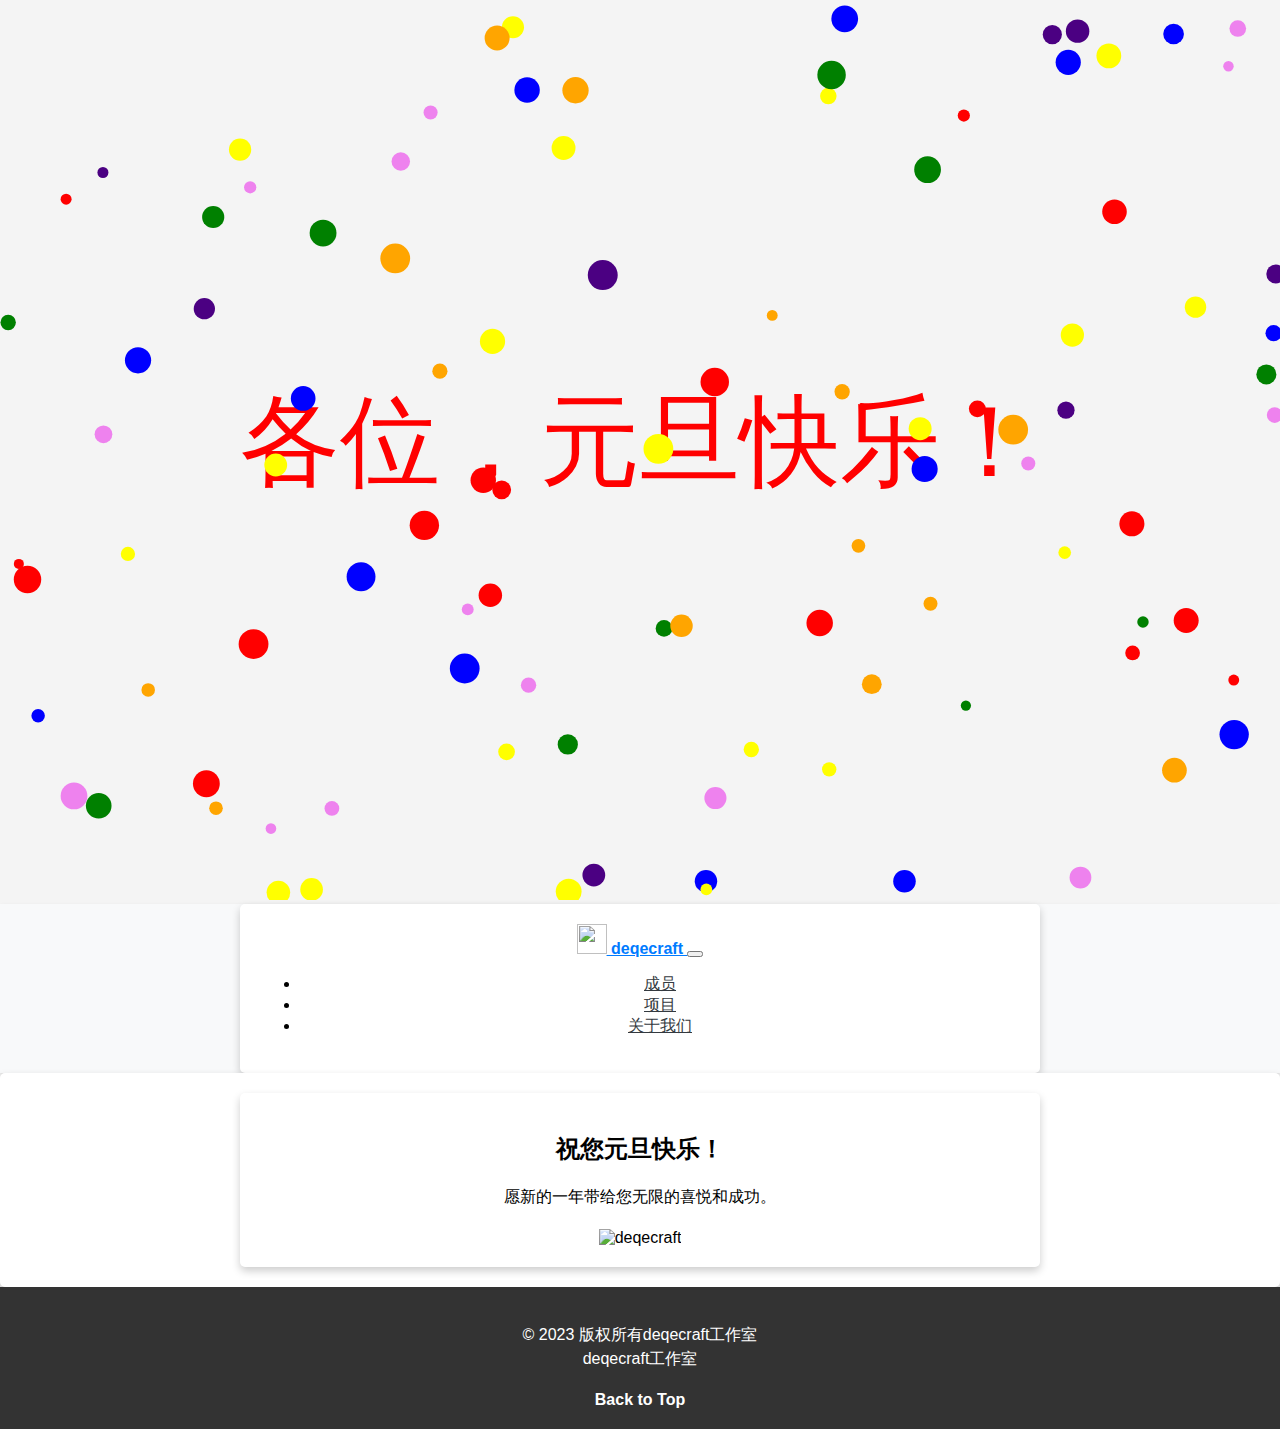
==== commit 67b63ddd: "Add files via upload" ====
--- a/index.html
+++ b/index.html
@@ -4,120 +4,127 @@
 <head>
     <meta charset="UTF-8">
     <meta name="viewport" content="width=device-width, initial-scale=1.0">
-    <title>deqecraft官网</title>
-	<script src="/jQuery/jquery.min.js" crossorigin="anonymous"></script>
-	<link rel="stylesheet" href="/Bootstrap/css/bootstrap.min.css" crossorigin="anonymous">
+    <title>元旦快乐-deqecraft官网</title>
+	<link rel="stylesheet" href="/Bootstrap/css/bootstrap.min.css">
 	<link rel="stylesheet" href="/static/css/index_all.css">
 	<link rel="shortcut icon" href="/static/deqecraft.png">
 </head>
 <body>
-    <nav class="navbar navbar-expand-lg navbar-light">
-        <a class="navbar-brand" href="#" onclick="switchTab(event, 'home')">
-            <img src="/static/deqecraft.png" width="30" height="30" class="d-inline-block align-top" alt="">
-            deqecraft
-        </a>
-        <button class="navbar-toggler" type="button" data-toggle="collapse" data-target="#navbarNav" aria-controls="navbarNav"
-            aria-expanded="false" aria-label="Toggle navigation">
-            <span class="navbar-toggler-icon"></span>
-        </button>
-        <div class="collapse navbar-collapse" id="navbarNav">
-            <ul class="navbar-nav">
-                <li class="nav-item">
-                    <a class="nav-link" href="#" onclick="switchTab(event, 'cy')">成员</a>
-                </li>
-                <li class="nav-item">
-                    <a class="nav-link" href="#" onclick="switchTab(event, 'code')">项目</a>
-                </li>
-                <li class="nav-item">
-                    <a class="nav-link" href="#" onclick="switchTab(event, 'we2')">关于我们</a>
-                </li>
-            </ul>
+    <script src="/static/js/index_all.js"></script>
+    <nav class="navbar navbar-expand-lg navbar-light bg-light">
+        <div class="container">
+            <a class="navbar-brand" href="#" onclick="switchTab(event, 'home')">
+                <img src="/static/deqecraft.png" width="30" height="30" class="d-inline-block align-top" alt="">
+                deqecraft
+            </a>
+            <button class="navbar-toggler" type="button" data-bs-toggle="collapse" data-bs-target="#navbarNav" aria-controls="navbarNav"
+                aria-expanded="false" aria-label="Toggle navigation">
+                <span class="navbar-toggler-icon"></span>
+            </button>
+            <div class="collapse navbar-collapse" id="navbarNav">
+                <ul class="navbar-nav">
+                    <li class="nav-item">
+                        <a class="nav-link" href="#" onclick="switchTab(event, 'cy')">成员</a>
+                    </li>
+                    <li class="nav-item">
+                        <a class="nav-link" href="#" onclick="switchTab(event, 'code')">项目</a>
+                    </li>
+                    <li class="nav-item">
+                        <a class="nav-link" href="#" onclick="switchTab(event, 'we2')">关于我们</a>
+                    </li>
+                </ul>
+            </div>
         </div>
     </nav>
     <div id="home" class="tab-content active">
-		<h2 class="r">deqecraft官网（CZ工作室旗下）</h2>
-		<a href="https://czoffice.top" class="r" style="color:blue;font-size:30px" target="_blank">CZ官网</a>
-		<h2 class="r">CZ官网还在测试中，可能有部分功能不完善</h2>
-		<img src="/static/deqecraft.png" style="text-align:center;">
+		<div class="container">
+			<h2 class="text-center py-3">祝您元旦快乐！</h2>
+			<p class="lead text-center">愿新的一年带给您无限的喜悦和成功。</p>
+			<img src="/static/deqecraft.png" class="img-fluid d-block mx-auto" alt="deqecraft">
+		</div>
     </div>
 
     <div id="cy" class="tab-content">
-		<h1 style="color:orange">成员列表</h1>
-		  <div class="member">
-				<!-- 陈溯 -->
-		    <div class="member-card">
-				<h5>陈溯</h5>
-				<p>室长</p>
-				<a href="https://deq3000ren7cs.github.io" target="_blank">个人主页</a>
-				<a href="https://code.xueersi.com/space/8582930" target="_blank">C站主页</a>
-			</div>
-		<!--陈溯结束-->
-				<!--斯亦轩-->
-		    <div class="member-card">
-				<h5>斯亦轩</h5>
-				<p>scratch部成员</p>
-				<a href="https://code.xueersi.com/space/7977794" target="_blank">C站主页</a>
-			</div>
-		<!--斯亦轩结束-->
-				<!--张庭嘉-->
-		    <div class="member-card">
-				<h5 class="card-title">张庭嘉</h5>
-				<p>scratch部成员</p>
-				<a href="https://code.xueersi.com/space/10461750" target="_blank">C站主页</a>
-			</div>
-		<!-- 张庭嘉结束-->
-				<!--史罗宇-->
-		    <div class="member-card">
-				<h5>史罗宇</h5>
-				<p>c++部成员</p>
-				<a href="https://code.xueersi.com/space/8222496" target="_blank">C站主页</a>
-			</div>
-		<!-- 史罗宇结束-->
-				<!--叶凌-->
-			<div class="member-card">
-				<h5>叶凌</h5>
-				<p>pthon部成员</p>
-				<a href="https://code.xueersi.com/space/9734517" target="_blank">C站主页</a>
-			</div>
-		<!-- 叶凌结束-->
-				<!--陈韵桧-->
-			<div class="member-card">
-				<h5>陈韵桧</h5>
-				<p>scratch部成员</p>
-				<a href="https://code.xueersi.com/space/9861328" target="_blank">C站主页</a>
-			</div>
-		<!-- 陈韵桧结束-->
-				<!--林初晖-->
-		    <div class="member-card">
-				<h5>林初晖</h5>
-				<p>python部成员</p>
-				<a href="https://code.xueersi.com/space/50607527" target="_blank">C站主页</a>
-			</div>
-		<!-- 林初晖结束-->
-				<!--郑瑾萱-->
-		    <div class="member-card">
-				<h5>郑瑾萱</h5>
-				<p>python部成员</p>
-				<a href="https://code.xueersi.com/space/16174980" target="_blank">C站主页</a>
-			</div>
-		<!-- 郑瑾萱结束-->
-				<!--吴政洋-->
-			<div class="member-card">
-				<h5>吴政洋</h5>
-				<p>python部成员</p>
-				<a href="https://code.xueersi.com/space/3137701"  target="_blank">C站主页</a>
-			</div>
-		<!-- 吴政洋结束-->
-				<!--刘陈正-->
-			<div class="member-card">
-				<h5>刘陈正</h5>
-				<p>python部成员<p>
-				<a href="https://code.xueersi.com/space/71377208"  target="_blank">C站主页</a>
-			</div>
-		<!--刘陈正结束-->
+		<div class="container">
+            <h1 style="color:orange">成员列表</h1>
+    		  <div class="member">
+    				<!-- 陈溯 -->
+    		    <div class="member-card">
+    				<h5>陈溯</h5>
+    				<p>室长</p>
+    				<a href="https://deq3000ren7cs.github.io" target="_blank">个人主页</a>
+    				<a href="https://code.xueersi.com/space/8582930" target="_blank">C站主页</a>
+    			</div>
+    		<!--陈溯结束-->
+    				<!--斯亦轩-->
+    		    <div class="member-card">
+    				<h5>斯亦轩</h5>
+    				<p>scratch部成员</p>
+    				<a href="https://code.xueersi.com/space/7977794" target="_blank">C站主页</a>
+    			</div>
+    		<!--斯亦轩结束-->
+    				<!--张庭嘉-->
+    		    <div class="member-card">
+    				<h5 class="card-title">张庭嘉</h5>
+    				<p>scratch部成员</p>
+    				<a href="https://code.xueersi.com/space/10461750" target="_blank">C站主页</a>
+    			</div>
+    		<!-- 张庭嘉结束-->
+    				<!--史罗宇-->
+    		    <div class="member-card">
+    				<h5>史罗宇</h5>
+    				<p>c++部成员</p>
+    				<a href="https://code.xueersi.com/space/8222496" target="_blank">C站主页</a>
+    			</div>
+    		<!-- 史罗宇结束-->
+    				<!--叶凌-->
+    			<div class="member-card">
+    				<h5>叶凌</h5>
+    				<p>pthon部成员</p>
+    				<a href="https://code.xueersi.com/space/9734517" target="_blank">C站主页</a>
+    			</div>
+    		<!-- 叶凌结束-->
+    				<!--陈韵桧-->
+    			<div class="member-card">
+    				<h5>陈韵桧</h5>
+    				<p>scratch部成员</p>
+    				<a href="https://code.xueersi.com/space/9861328" target="_blank">C站主页</a>
+    			</div>
+    		<!-- 陈韵桧结束-->
+    				<!--林初晖-->
+    		    <div class="member-card">
+    				<h5>林初晖</h5>
+    				<p>python部成员</p>
+    				<a href="https://code.xueersi.com/space/50607527" target="_blank">C站主页</a>
+    			</div>
+    		<!-- 林初晖结束-->
+    				<!--郑瑾萱-->
+    		    <div class="member-card">
+    				<h5>郑瑾萱</h5>
+    				<p>python部成员</p>
+    				<a href="https://code.xueersi.com/space/16174980" target="_blank">C站主页</a>
+    			</div>
+    		<!-- 郑瑾萱结束-->
+    				<!--吴政洋-->
+    			<div class="member-card">
+    				<h5>吴政洋</h5>
+    				<p>python部成员</p>
+    				<a href="https://code.xueersi.com/space/3137701"  target="_blank">C站主页</a>
+    			</div>
+    		<!-- 吴政洋结束-->
+    				<!--刘陈正-->
+    			<div class="member-card">
+    				<h5>刘陈正</h5>
+    				<p>python部成员<p>
+    				<a href="https://code.xueersi.com/space/71377208"  target="_blank">C站主页</a>
+    			</div>
+    		<!--刘陈正结束-->
+    		</div>
 		</div>
 	</div>
     <div id="code" class="tab-content">
+		<div class="container">
+			<h2 class="text-center py-3">项目列表</h2>
 		<div class="alert alert-danger" role="alert">
 			如果你发现我们工作室成员的作品没有上墙 <a href="#" class="alert-link">那么请你思考</a>他/她的作品是否是原创？封面是不是我们logo？
 			<p>如果你确定符合要求请联系<a href="#" class="alert-link">3445205294@qq.com</a>并发链接给我</p>
@@ -233,10 +240,12 @@
 					</div>
 				</div>
 			</div>
+		</div>
 	</div>
 	<div id="we2" class="tab-content">
 	  <div class="container">
-		<h1>关于deqecraft工作室</h1>
+		<h1 class="text-center py-3">关于deqecraft工作室</h1>
+		<p style="color:red">deqecraft工作室祝您元旦快乐！</p>
 		<p>deqecraft工作室成立于2023年10月5号，致力于为C站提供更好的作品与技术</p>
 		<p>我们官网不断进行改进和更新：</p>
 		<ul>
@@ -257,28 +266,24 @@
 		<p>然而我们工作室采用高度自由，无严格作品要求的制度，可能会出现令您不适的内容，请联系我<a href="#">3445205294@qq.com</a>我们会加以整改</p>
 		<p>感谢您对deqecraft工作室的支持和关注！</p>
 	  </div>
+	  </div>
 	</div>
-	<div>
-    <footer>
+	<footer class="text-center py-4">
         <p>&copy; 2023 版权所有deqecraft工作室<br>deqecraft工作室</p>
         <a href="#">Back to Top</a>
     </footer>
     <script>
         function switchTab(event, tabId) {
-            // 阻止默认链接行为
             event.preventDefault();
-
-            // 隐藏所有的选项卡内容
             var tabContents = document.getElementsByClassName("tab-content");
             for (var i = 0; i < tabContents.length; i++) {
                 tabContents[i].classList.remove("active");
             }
-
-            // 显示当前选中的选项卡内容
             document.getElementById(tabId).classList.add("active");
         }
     </script>
-	<script src="/Bootstrap/js/bootstrap.min.js" crossorigin="anonymous"></script>
+    <script src="/jQuery/jquery.min.js"></script>
+    <link rel="stylesheet" href="/Bootstrap/js/bootstrap.min.js">
 </body>
 
-</html>+</html>
--- a/static/css/index_all.css
+++ b/static/css/index_all.css
@@ -3,7 +3,6 @@
   background-color: #f4f4f4;
   text-align: center;
 }
-
 
 .navbar {
   background-color: #f8f9fa; /* 修改导航栏背景颜色 */
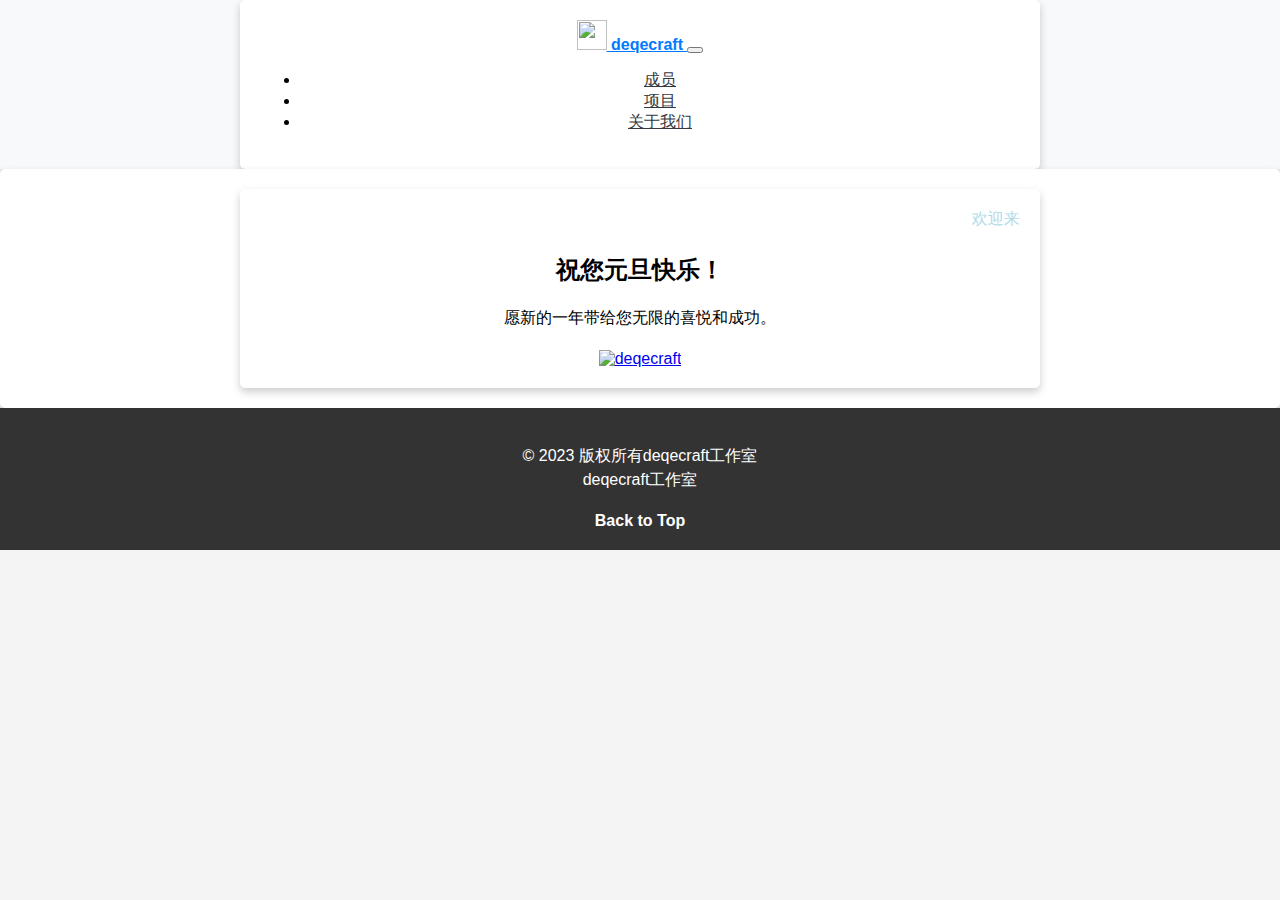
==== commit 2ffabe35: "Add files via upload" ====
--- a/index.html
+++ b/index.html
@@ -1,289 +1,324 @@
-<!DOCTYPE html>
-<html lang="en">
-
-<head>
-    <meta charset="UTF-8">
-    <meta name="viewport" content="width=device-width, initial-scale=1.0">
-    <title>元旦快乐-deqecraft官网</title>
-	<link rel="stylesheet" href="/Bootstrap/css/bootstrap.min.css">
-	<link rel="stylesheet" href="/static/css/index_all.css">
-	<link rel="shortcut icon" href="/static/deqecraft.png">
-</head>
-<body>
-    <script src="/static/js/index_all.js"></script>
-    <nav class="navbar navbar-expand-lg navbar-light bg-light">
-        <div class="container">
-            <a class="navbar-brand" href="#" onclick="switchTab(event, 'home')">
-                <img src="/static/deqecraft.png" width="30" height="30" class="d-inline-block align-top" alt="">
-                deqecraft
-            </a>
-            <button class="navbar-toggler" type="button" data-bs-toggle="collapse" data-bs-target="#navbarNav" aria-controls="navbarNav"
-                aria-expanded="false" aria-label="Toggle navigation">
-                <span class="navbar-toggler-icon"></span>
-            </button>
-            <div class="collapse navbar-collapse" id="navbarNav">
-                <ul class="navbar-nav">
-                    <li class="nav-item">
-                        <a class="nav-link" href="#" onclick="switchTab(event, 'cy')">成员</a>
-                    </li>
-                    <li class="nav-item">
-                        <a class="nav-link" href="#" onclick="switchTab(event, 'code')">项目</a>
-                    </li>
-                    <li class="nav-item">
-                        <a class="nav-link" href="#" onclick="switchTab(event, 'we2')">关于我们</a>
-                    </li>
-                </ul>
-            </div>
-        </div>
-    </nav>
-    <div id="home" class="tab-content active">
-		<div class="container">
-			<h2 class="text-center py-3">祝您元旦快乐！</h2>
-			<p class="lead text-center">愿新的一年带给您无限的喜悦和成功。</p>
-			<img src="/static/deqecraft.png" class="img-fluid d-block mx-auto" alt="deqecraft">
-		</div>
-    </div>
-
-    <div id="cy" class="tab-content">
-		<div class="container">
-            <h1 style="color:orange">成员列表</h1>
-    		  <div class="member">
-    				<!-- 陈溯 -->
-    		    <div class="member-card">
-    				<h5>陈溯</h5>
-    				<p>室长</p>
-    				<a href="https://deq3000ren7cs.github.io" target="_blank">个人主页</a>
-    				<a href="https://code.xueersi.com/space/8582930" target="_blank">C站主页</a>
-    			</div>
-    		<!--陈溯结束-->
-    				<!--斯亦轩-->
-    		    <div class="member-card">
-    				<h5>斯亦轩</h5>
-    				<p>scratch部成员</p>
-    				<a href="https://code.xueersi.com/space/7977794" target="_blank">C站主页</a>
-    			</div>
-    		<!--斯亦轩结束-->
-    				<!--张庭嘉-->
-    		    <div class="member-card">
-    				<h5 class="card-title">张庭嘉</h5>
-    				<p>scratch部成员</p>
-    				<a href="https://code.xueersi.com/space/10461750" target="_blank">C站主页</a>
-    			</div>
-    		<!-- 张庭嘉结束-->
-    				<!--史罗宇-->
-    		    <div class="member-card">
-    				<h5>史罗宇</h5>
-    				<p>c++部成员</p>
-    				<a href="https://code.xueersi.com/space/8222496" target="_blank">C站主页</a>
-    			</div>
-    		<!-- 史罗宇结束-->
-    				<!--叶凌-->
-    			<div class="member-card">
-    				<h5>叶凌</h5>
-    				<p>pthon部成员</p>
-    				<a href="https://code.xueersi.com/space/9734517" target="_blank">C站主页</a>
-    			</div>
-    		<!-- 叶凌结束-->
-    				<!--陈韵桧-->
-    			<div class="member-card">
-    				<h5>陈韵桧</h5>
-    				<p>scratch部成员</p>
-    				<a href="https://code.xueersi.com/space/9861328" target="_blank">C站主页</a>
-    			</div>
-    		<!-- 陈韵桧结束-->
-    				<!--林初晖-->
-    		    <div class="member-card">
-    				<h5>林初晖</h5>
-    				<p>python部成员</p>
-    				<a href="https://code.xueersi.com/space/50607527" target="_blank">C站主页</a>
-    			</div>
-    		<!-- 林初晖结束-->
-    				<!--郑瑾萱-->
-    		    <div class="member-card">
-    				<h5>郑瑾萱</h5>
-    				<p>python部成员</p>
-    				<a href="https://code.xueersi.com/space/16174980" target="_blank">C站主页</a>
-    			</div>
-    		<!-- 郑瑾萱结束-->
-    				<!--吴政洋-->
-    			<div class="member-card">
-    				<h5>吴政洋</h5>
-    				<p>python部成员</p>
-    				<a href="https://code.xueersi.com/space/3137701"  target="_blank">C站主页</a>
-    			</div>
-    		<!-- 吴政洋结束-->
-    				<!--刘陈正-->
-    			<div class="member-card">
-    				<h5>刘陈正</h5>
-    				<p>python部成员<p>
-    				<a href="https://code.xueersi.com/space/71377208"  target="_blank">C站主页</a>
-    			</div>
-    		<!--刘陈正结束-->
-    		</div>
-		</div>
-	</div>
-    <div id="code" class="tab-content">
-		<div class="container">
-			<h2 class="text-center py-3">项目列表</h2>
-		<div class="alert alert-danger" role="alert">
-			如果你发现我们工作室成员的作品没有上墙 <a href="#" class="alert-link">那么请你思考</a>他/她的作品是否是原创？封面是不是我们logo？
-			<p>如果你确定符合要求请联系<a href="#" class="alert-link">3445205294@qq.com</a>并发链接给我</p>
-		</div>
-			  <div class="project-list">
-				<div class="project-item">
-				  <a href="https://code.xueersi.com/home/project/detail?lang=code&pid=49494330&version=python&form=python&langType=python" target="_blank">
-					<img src="/static/deqecraft.png" alt="Project 2">
-					<div class="info">
-					  <h3>源码破解器4.0</h3>
-			      </a>
-					  <p>这是一个可以任意破解C站作品的工具，没有UI将就一下吧！</p>
-					</div>
-				</div>
-				<div class="project-item">
-				  <a href="https://code.xueersi.com/home/project/detail?lang=code&pid=49310043&version=webpy&form=webpy&langType=webpy" target="_blank">
-					<img src="/static/deqecraft.png" alt="Project 2">
-					<div class="info">
-					  <h3>密码生成器高级版</h3>
-				  </a>
-					  <p>这是一个可以根据密码位数生成密码的工具，该工具原理简单，实用性强！</p>
-					</div>
-				</div>
-				<div class="project-item">
-				  <a href="https://code.xueersi.com/home/project/detail?lang=code&pid=49457919&version=offline&form=python&langType=python" target="_blank">
-					<img src="/static/deqecraft.png" alt="Project 2">
-					<div class="info">
-					  <h3>仿真计算器</h3>
-				  </a>
-					  <p>这是一个仿真计算器！</p>
-					</div>
-				</div>
-				<div class="project-item">
-				  <a href="https://code.xueersi.com/home/project/detail?lang=code&pid=49494421&version=webpy&form=webpy&langType=webpy" target="_blank">
-					<img src="/static/deqecraft.png" alt="Project 2">
-					<div class="info">
-					  <h3>海龟写字模版</h3>
-				  </a>
-					  <p>这是一个海龟写字模版！适合新手。</p>
-					</div>
-				</div>
-				<div class="project-item">
-				  <a href="https://code.xueersi.com/home/project/detail?lang=code&pid=49449161&version=webpy&form=webpy&langType=webp" target="_blank">
-					<img src="/static/deqecraft.png" alt="Project 2">
-					<div class="info">
-					  <h3>卡牌对战（双人）3.1.0</h3>
-				  </a>
-					  <p>这是一个卡片对战游戏！</p>
-					</div>
-				</div>
-				<div class="project-item">
-				  <a href="https://code.xueersi.com/home/project/detail?lang=code&pid=49758773&version=offline&form=python&langType=python" target="_blank">
-					<img src="/static/deqecraft.png" alt="Project 2">
-					<div class="info">
-					  <h3>源码破解器5.0网页版</h3>
-				  </a>
-					  <p>这是一个基于<a href="https://code.xueersi.com/home/project/detail?lang=code&pid=49494330&version=python&form=python&langType=python" target="_blank">源码破解器4.0</a>的改进版！</p>
-					</div>
-				</div>
-				<div class="project-item">
-				  <a href="https://code.xueersi.com/home/project/detail?lang=code&pid=49758545&version=offline&form=python&langType=python" target="_blank">
-					<img src="/static/deqecraft.png" alt="Project 2">
-					<div class="info">
-					  <h3>源码破解器5.0(有UI)</h3>
-				   </a>
-					  <p>这是一个基于<a href="https://code.xueersi.com/home/project/detail?lang=code&pid=49494330&version=python&form=python&langType=python" target="_blank">源码破解器4.0</a>的改进版！</p>
-					</div>
-				</div>
-				<div class="project-item">
-				  <a href="https://code.xueersi.com/home/project/detail?lang=code&pid=49768603&version=offline&form=python&langType=python" target="_blank">
-					<img src="/static/deqecraft.png" alt="Project 2">
-					<div class="info">
-					  <h3>加密程序（有ui）</h3>
-				   </a>
-					  <p>这是一个使用了一种称为Fernet的对称加密模式的程序。</p>
-					  <p class="card-text"><a href="https://livefile.xesimg.com/programme/python_assets/5336385511d3db0d78706c4b61f0ec55.exe" target="_blank">下载</a></p>
-					</div>
-				</div>
-				<div class="project-item">
-				  <a href="https://code.xueersi.com/home/project/detail?lang=scratch&pid=23648601&version=3.0&langType=scratch" target="_blank">
-					<img src="/static/deqecraft.png" alt="Project 2">
-					<div class="info">
-					  <h3>_传说之下 全然不信（正版）</h3>
-				  </a>
-					  <p>这是一个是一款像素画面的冒险闯关手机游戏。</p>
-					</div>
-				</div>
-				<div class="project-item">
-				  <a href="https://code.xueersi.com/home/project/detail?lang=code&pid=49826972&version=offline&form=python&langType=python" target="_blank">
-					<img src="/static/deqecraft.png" alt="Project 2">
-					<div class="info">
-					  <h3>#已授权#创造一颗属于你的星球！</h3>
-				  </a>
-					  <p>改进版，<a href="https://livefile.xesimg.com/programme/python_assets/9040646e5a28965b80998ab42a860d96.html" target="_blank">申请授权资料</a></p>
-					</div>
-				</div>
-				<div class="project-item">
-				  <a href="https://code.xueersi.com/home/project/detail?lang=code&pid=49826560&version=webpy&form=webpy&langType=webpy" target="_blank">
-					<img src="/static/deqecraft.png" alt="Project 2">
-					<div class="info">
-					  <h3>cmd蓝屏教程</h3>
-				   </a>
-					  <p>教你如何手动蓝屏</p>
-					</div>
-				</div>
-				<div class="project-item">
-					<a href="https://code.xueersi.com/home/project/detail?lang=code&pid=50034687&version=python&form=python&langType=python" target="_blank">
-					<img src="/static/deqecraft.png" alt="Project 2">
-					<div class="info">
-						<h3>破违禁词程序</h3>
-					</a>
-						<p>xes有限制违禁词不能发送的机制，该程序利用一个字符把违禁词隔开便可</p>
-					</div>
-				</div>
-			</div>
-		</div>
-	</div>
-	<div id="we2" class="tab-content">
-	  <div class="container">
-		<h1 class="text-center py-3">关于deqecraft工作室</h1>
-		<p style="color:red">deqecraft工作室祝您元旦快乐！</p>
-		<p>deqecraft工作室成立于2023年10月5号，致力于为C站提供更好的作品与技术</p>
-		<p>我们官网不断进行改进和更新：</p>
-		<ul>
-			<h3>2023年</h3>
-			<li class="justify">10月7号deqecraft官网初步完善</li>
-			<li class="justify">10月15号deqecraft工作室建qq群</li>
-			<li class="justify">10月18号deqecraft工作室建泡泡群</li>
-			<li class="justify">11月11号deqecraft工作室转CZ工作室旗下</li>
-			<li class="justify">11月14号deqecraft工作室换新logo</li>
-			<li class="justify">12月9号deqecraft工作室官网“项目”功能开放</li>
-			<li class="justify">12月9号deqecraft工作室官网“项目”功能开放</li>
-			<li class="justify">12月22号使用了Bootstrap框架中的选项卡（Tab）组件，将多个文件合为一体，大大加快了速度使用素材中的Bootstrap和jQuery，加快了加载速度整理了文件素材</li>
-			<li class="justify">12月26号deqecraft工作室官网“项目”功能Bootstrap的原版卡片退出，更换了另种样式</li>
-			<li class="justify">12月26号deqecraft工作室官网“关于我们”功能更新，删除了原有样式增加了新的布局。导航美化</li>
-			<li class="justify">12月26号deqecraft工作室官网新增了声明</li>
-		</ul>
-		<p>我们坚持以用户为中心，不断努力提升用户体验，希望能为广大用户带来更多快乐和乐趣。</p>
-		<p>然而我们工作室采用高度自由，无严格作品要求的制度，可能会出现令您不适的内容，请联系我<a href="#">3445205294@qq.com</a>我们会加以整改</p>
-		<p>感谢您对deqecraft工作室的支持和关注！</p>
-	  </div>
-	  </div>
-	</div>
-	<footer class="text-center py-4">
-        <p>&copy; 2023 版权所有deqecraft工作室<br>deqecraft工作室</p>
-        <a href="#">Back to Top</a>
-    </footer>
-    <script>
-        function switchTab(event, tabId) {
-            event.preventDefault();
-            var tabContents = document.getElementsByClassName("tab-content");
-            for (var i = 0; i < tabContents.length; i++) {
-                tabContents[i].classList.remove("active");
-            }
-            document.getElementById(tabId).classList.add("active");
-        }
-    </script>
-    <script src="/jQuery/jquery.min.js"></script>
-    <link rel="stylesheet" href="/Bootstrap/js/bootstrap.min.js">
-</body>
-
-</html>
+<!DOCTYPE html>
+<html lang="en">
+
+<head>
+    <meta charset="UTF-8">
+    <meta name="viewport" content="width=device-width, initial-scale=1.0">
+    <title>元旦快乐-deqecraft官网</title>
+	<link rel="stylesheet" href="/Bootstrap/css/bootstrap.min.css">
+	<link rel="stylesheet" href="/static/css/index_all.css">
+	<link rel="shortcut icon" href="/static/deqecraft.png">
+	<script src="/static/js/index_zd.js"></script>
+    <style>
+    /*    #home,#member,#AboutUs{*/
+            /*overflow: hidden;*/
+            /*margin: 0;*/
+            /*z-index:9990;*/
+    /*        position: relative;*/
+    /*    }*/
+    /*    canvas {*/
+    /*        left: 0;*/
+    /*        position: fixed;*/
+    /*        top: 0;*/
+    /*        touch-action: none;*/
+    /*    }*/
+    </style>
+    <!--<canvas></canvas>-->
+    <!--<script src="/static/js/index_bg.js"></script>-->
+</head>
+<body>
+    <!--<script src="/static/js/index_bg.js"></script>-->
+    <nav class="navbar navbar-expand-lg navbar-light bg-light">
+        <div class="container">
+            <a class="navbar-brand" href="#home" onclick="switchTab(event, 'home')">
+                <img src="/static/deqecraft.png" width="30" height="30" class="d-inline-block align-top" alt="">
+                deqecraft
+            </a>
+            <button class="navbar-toggler" type="button" data-bs-toggle="collapse" data-bs-target="#navbarNav" aria-controls="navbarNav"
+                aria-expanded="false" aria-label="Toggle navigation">
+                <span class="navbar-toggler-icon"></span>
+            </button>
+            <div class="collapse navbar-collapse" id="navbarNav">
+                <ul class="navbar-nav">
+                    <li class="nav-item">
+                        <a class="nav-link" href="#member" onclick="switchTab(event, 'member')">成员</a>
+                    </li>
+                    <li class="nav-item">
+                        <a class="nav-link" href="#project" onclick="switchTab(event, 'project')">项目</a>
+                    </li>
+                    <li class="nav-item">
+                        <a class="nav-link" href="#AboutUs" onclick="switchTab(event, 'AboutUs')">关于我们</a>
+                    </li>
+                </ul>
+            </div>
+        </div>
+    </nav>
+    <div id="home" class="tab-content active">
+		<div class="container">
+		    <font color="lightblue">
+            <marquee>欢迎来到deqecraft工作室（<a href="https://czoffice.top/" target="_blank">CZ工作室</a>旗下）官网</marquee>
+            </font>
+			<h2 class="text-center py-3">祝您元旦快乐！</h2>
+			<p class="lead text-center">愿新的一年带给您无限的喜悦和成功。</p>
+			<a title="deqecraft工作室" href="#home">
+			    <img src="/static/deqecraft.png" class="img-fluid d-block mx-auto" alt="deqecraft">
+		    </a>
+		</div>
+    </div>
+
+    <div id="member" class="tab-content">
+		<div class="container">
+            <h1 style="color:orange">成员列表</h1>
+    		  <div class="member">
+    				<!-- 陈溯 -->
+    		    <div class="member-card">
+    				<h5>陈溯</h5>
+    				<p>室长</p>
+    				<a href="https://deq3000ren7cs.github.io" target="_blank">个人主页</a>
+    				<a href="https://code.xueersi.com/space/8582930" target="_blank">C站主页</a>
+    			</div>
+    		<!--陈溯结束-->
+    				<!--斯亦轩-->
+    		    <div class="member-card">
+    				<h5>斯亦轩</h5>
+    				<p>成员</p>
+    				<a href="https://code.xueersi.com/space/7977794" target="_blank">C站主页</a>
+    			</div>
+    		<!--斯亦轩结束-->
+    				<!--张庭嘉-->
+    		    <div class="member-card">
+    				<h5 class="card-title">张庭嘉</h5>
+    				<p>成员</p>
+    				<a href="https://code.xueersi.com/space/10461750" target="_blank">C站主页</a>
+    			</div>
+    		<!-- 张庭嘉结束-->
+    				<!--史罗宇-->
+    		    <div class="member-card">
+    				<h5>史罗宇</h5>
+    				<p>成员</p>
+    				<a href="https://code.xueersi.com/space/8222496" target="_blank">C站主页</a>
+    			</div>
+    		<!-- 史罗宇结束-->
+    				<!--叶凌-->
+    			<div class="member-card">
+    				<h5>叶凌</h5>
+    				<p>成员</p>
+    				<a href="https://code.xueersi.com/space/9734517" target="_blank">C站主页</a>
+    			</div>
+    		<!-- 叶凌结束-->
+    				<!--陈韵桧-->
+    			<div class="member-card">
+    				<h5>陈韵桧</h5>
+    				<p>成员</p>
+    				<a href="https://code.xueersi.com/space/9861328" target="_blank">C站主页</a>
+    			</div>
+    		<!-- 陈韵桧结束-->
+    				<!--林初晖-->
+    		    <div class="member-card">
+    				<h5>林初晖</h5>
+    				<p>成员</p>
+    				<a href="https://code.xueersi.com/space/50607527" target="_blank">C站主页</a>
+    			</div>
+    		<!-- 林初晖结束-->
+    				<!--郑瑾萱-->
+    		    <div class="member-card">
+    				<h5>郑瑾萱</h5>
+    				<p>成员</p>
+    				<a href="https://code.xueersi.com/space/16174980" target="_blank">C站主页</a>
+    			</div>
+    		<!-- 郑瑾萱结束-->
+    				<!--吴政洋-->
+    			<div class="member-card">
+    				<h5>吴政洋</h5>
+    				<p>成员</p>
+    				<a href="https://code.xueersi.com/space/3137701"  target="_blank">C站主页</a>
+    			</div>
+    		<!-- 吴政洋结束-->
+    				<!--刘陈正-->
+    			<div class="member-card">
+    				<h5>刘陈正</h5>
+    				<p>成员<p>
+    				<a href="https://code.xueersi.com/space/71377208"  target="_blank">C站主页</a>
+    			</div>
+    		<!--刘陈正结束-->
+    				<!--邓训钊-->
+    			<div class="member-card">
+    				<h5>邓训钊</h5>
+    				<p>成员<p>
+    				<a href="https://code.xueersi.com/space/43380828?to=homepages" target="_blank">C站主页</a>
+    			</div>
+    		<!--刘陈正结束-->
+    		</div>
+		</div>
+	</div>
+    <div id="project" class="tab-content">
+		<div class="container">
+			<h2 class="text-center py-3">作品列表</h2>
+		<div class="alert alert-danger" role="alert">
+			如果你发现我们工作室成员的作品很优秀但是没有上墙，他/她的作品是否是原创？
+			<p>如果你确定那么请联系<a href="#" class="alert-link">3445205294@qq.com</a>并发链接给我</p>
+		</div>
+			  <h3 class="text-center py-3">工作室代表作：</h3>
+			  <div class="project-list">
+				<!--<div class="project-item">-->
+				<!--  <a href="https://code.xueersi.com/home/project/detail?lang=code&pid=49494330&version=python&form=python&langType=python" target="_blank">-->
+				<!--	<img src="/static/deqecraft.png" alt="Project 2">-->
+				<!--	<div class="info">-->
+				<!--	  <h3>源码破解器4.0</h3>-->
+			 <!--     </a>-->
+				<!--	  <p>这是一个可以任意破解C站作品的工具，没有UI将就一下吧！</p>-->
+				<!--	</div>-->
+				<!--</div>-->
+				<div class="project-item">
+				  <a href="https://code.xueersi.com/home/project/detail?lang=code&pid=49310043&version=webpy&form=webpy&langType=webpy" target="_blank">
+					<img src="/static/deqecraft.png" alt="Project 2">
+					<div class="info">
+					  <h3>密码生成器高级版</h3>
+				  </a>
+					  <p>这是一个可以根据密码位数生成密码的工具，该工具原理简单，实用性强！</p>
+					</div>
+				</div>
+				<div class="project-item">
+				  <a href="https://code.xueersi.com/home/project/detail?lang=code&pid=49457919&version=offline&form=python&langType=python" target="_blank">
+					<img src="/static/deqecraft.png" alt="Project 2">
+					<div class="info">
+					  <h3>仿真计算器</h3>
+				  </a>
+					  <p>这是一个仿真计算器！</p>
+					</div>
+				</div>
+				<!--<div class="project-item">-->
+				<!--  <a href="https://code.xueersi.com/home/project/detail?lang=code&pid=49494421&version=webpy&form=webpy&langType=webpy" target="_blank">-->
+				<!--	<img src="/static/deqecraft.png" alt="Project 2">-->
+				<!--	<div class="info">-->
+				<!--	  <h3>海龟写字模版</h3>-->
+				<!--  </a>-->
+				<!--	  <p>这是一个海龟写字模版！适合新手。</p>-->
+				<!--	</div>-->
+				<!--</div>-->
+				<div class="project-item">
+				  <a href="https://code.xueersi.com/home/project/detail?lang=code&pid=49449161&version=webpy&form=webpy&langType=webp" target="_blank">
+					<img src="/static/deqecraft.png" alt="Project 2">
+					<div class="info">
+					  <h3>卡牌对战（双人）3.1.0</h3>
+				  </a>
+					  <p>这是一个卡片对战游戏！</p>
+					</div>
+				</div>
+				<div class="project-item">
+				  <a href="https://code.xueersi.com/home/project/detail?lang=code&pid=49758773&version=offline&form=python&langType=python" target="_blank">
+					<img src="/static/deqecraft.png" alt="Project 2">
+					<div class="info">
+					  <h3>源码破解器5.0网页版</h3>
+				  </a>
+					  <p>这是一个基于<a href="https://code.xueersi.com/home/project/detail?lang=code&pid=49494330&version=python&form=python&langType=python" target="_blank">源码破解器4.0</a>的改进版！</p>
+					</div>
+				</div>
+				<div class="project-item">
+				  <a href="https://code.xueersi.com/home/project/detail?lang=code&pid=49758545&version=offline&form=python&langType=python" target="_blank">
+					<img src="/static/deqecraft.png" alt="Project 2">
+					<div class="info">
+					  <h3>源码破解器5.0(有UI)</h3>
+				   </a>
+					  <p>这是一个基于<a href="https://code.xueersi.com/home/project/detail?lang=code&pid=49494330&version=python&form=python&langType=python" target="_blank">源码破解器4.0</a>的改进版！</p>
+					</div>
+				</div>
+				<div class="project-item">
+				  <a href="https://code.xueersi.com/home/project/detail?lang=code&pid=49768603&version=offline&form=python&langType=python" target="_blank">
+					<img src="/static/deqecraft.png" alt="Project 2">
+					<div class="info">
+					  <h3>加密程序（有ui）</h3>
+				   </a>
+					  <p>这是一个使用了一种称为Fernet的对称加密模式的程序。</p>
+					  <p class="card-text"><a href="https://livefile.xesimg.com/programme/python_assets/5336385511d3db0d78706c4b61f0ec55.exe" target="_blank">下载</a></p>
+					</div>
+				</div>
+				<div class="project-item">
+				  <a href="https://code.xueersi.com/home/project/detail?lang=code&pid=50281375&version=offline&form=compiler&langType=python" target="_blank">
+					<img src="/static/deqecraft.png" alt="Project 2">
+					<div class="info">
+					  <h3>随机网名生成器（有ui）</h3>
+				  </a>
+					  <p>这是一个生成网名的程序</p>
+					  <p class="card-text"><a href="https://livefile.xesimg.com/programme/python_assets/5336385511d3db0d78706c4b61f0ec55.exe" target="_blank">下载</a></p>
+					</div>
+				</div>
+				<!--<div class="project-item">-->
+				<!--  <a href="https://code.xueersi.com/home/project/detail?lang=scratch&pid=23648601&version=3.0&langType=scratch" target="_blank">-->
+				<!--	<img src="/static/deqecraft.png" alt="Project 2">-->
+				<!--	<div class="info">-->
+				<!--	  <h3>_传说之下 全然不信（正版）</h3>-->
+				<!--  </a>-->
+				<!--	  <p>这是一个是一款像素画面的冒险闯关手机游戏。</p>-->
+				<!--	</div>-->
+				<!--</div>-->
+				<!--<div class="project-item">-->
+				<!--  <a href="https://code.xueersi.com/home/project/detail?lang=code&pid=49826972&version=offline&form=python&langType=python" target="_blank">-->
+				<!--	<img src="/static/deqecraft.png" alt="Project 2">-->
+				<!--	<div class="info">-->
+				<!--	  <h3>#已授权#创造一颗属于你的星球！</h3>-->
+				<!--  </a>-->
+				<!--	  <p>改进版，<a href="https://livefile.xesimg.com/programme/python_assets/9040646e5a28965b80998ab42a860d96.html" target="_blank">申请授权资料</a></p>-->
+				<!--	</div>-->
+				<!--</div>-->
+				<!--<div class="project-item">-->
+				<!--  <a href="https://code.xueersi.com/home/project/detail?lang=code&pid=49826560&version=webpy&form=webpy&langType=webpy" target="_blank">-->
+				<!--	<img src="/static/deqecraft.png" alt="Project 2">-->
+				<!--	<div class="info">-->
+				<!--	  <h3>cmd蓝屏教程</h3>-->
+				<!--   </a>-->
+				<!--	  <p>教你如何手动蓝屏</p>-->
+				<!--	</div>-->
+				<!--</div>-->
+			</div>
+		</div>
+	</div>
+	<div id="AboutUs" class="tab-content">
+	  <div class="container">
+		<h1 class="text-center py-3">关于deqecraft工作室</h1>
+		<p style="color:red">deqecraft工作室祝您元旦快乐！</p>
+		<p>deqecraft工作室成立于2023年10月5号，致力于为C站提供更好的作品与技术</p>
+		<p>我们官网不断进行改进和更新：</p>
+		<ul>
+			<h3>2023年</h3>
+			<li class="justify">10月7号deqecraft官网初步完善</li>
+			<li class="justify">10月15号deqecraft工作室建qq群</li>
+			<li class="justify">10月18号deqecraft工作室建泡泡群</li>
+			<li class="justify">11月11号deqecraft工作室转CZ工作室旗下</li>
+			<li class="justify">11月14号deqecraft工作室换新logo</li>
+			<li class="justify">12月9号deqecraft工作室官网“项目”功能开放</li>
+			<li class="justify">12月9号deqecraft工作室官网“项目”功能开放</li>
+			<li class="justify">12月22号使用了Bootstrap框架中的选项卡（Tab）组件，将多个文件合为一体，大大加快了速度使用素材中的Bootstrap和jQuery，加快了加载速度整理了文件素材</li>
+			<li class="justify">12月26号deqecraft工作室官网“项目”功能Bootstrap的原版卡片退出，更换了另种样式</li>
+			<li class="justify">12月26号deqecraft工作室官网“关于我们”功能更新，删除了原有样式增加了新的布局。导航美化</li>
+			<li class="justify">12月26号deqecraft工作室官网新增了声明</li>
+			<li class="justify">12月30号deqecraft工作室官网改成元旦特别版</li>
+			<h3>2024年</h3>
+			<li class="justify">1月5号deqecraft工作室官网删除元旦元素，修改了“项目”模块</li>
+			<li class="justify">1月6号deqecraft工作室官网首页新增marquee标签</li>
+		</ul>
+		<p>我们坚持以用户为中心，不断努力提升用户体验，希望能为广大用户带来更多快乐和乐趣。</p>
+		<p>然而我们工作室采用高度自由，无严格作品要求的制度，可能会出现令您不适的内容，请联系我<a href="#">3445205294@qq.com</a>我们会加以整改</p>
+		<p>感谢您对deqecraft工作室的支持和关注！</p>
+	  </div>
+	  </div>
+	</div>
+	<footer class="text-center py-4">
+        <p>&copy; 2023 版权所有deqecraft工作室<br>deqecraft工作室</p>
+        <a href="#">Back to Top</a>
+    </footer>
+    <script>
+        function switchTab(event, tabId) {
+            event.preventDefault();
+            var tabContents = document.getElementsByClassName("tab-content");
+            for (var i = 0; i < tabContents.length; i++) {
+                tabContents[i].classList.remove("active");
+            }
+            document.getElementById(tabId).classList.add("active");
+        }
+    </script>
+    <script src="/jQuery/jquery.min.js"></script>
+    <link rel="stylesheet" href="/Bootstrap/js/bootstrap.min.js">
+</body>
+
+</html>
--- a/static/css/index_all.css
+++ b/static/css/index_all.css
@@ -1,173 +1,173 @@
-body {
-  font-family: Arial, sans-serif;
-  background-color: #f4f4f4;
-  text-align: center;
-}
-
-.navbar {
-  background-color: #f8f9fa; /* 修改导航栏背景颜色 */
-  box-shadow: 0px 2px 4px rgba(0, 0, 0, 0.1); /* 添加阴影效果 */
-}
-
-.navbar-brand {
-  color: #007bff; /* 修改品牌颜色 */
-  font-weight: bold;
-}
-
-.navbar-nav .nav-link {
-  color: #343a40; /* 修改链接颜色 */
-  transition: 0.3s; /* 添加过渡效果 */
-}
-
-.navbar-nav .nav-link:hover {
-  color: #007bff; /* 修改链接悬停颜色 */
-}
-
-.tab-content {
-  display: none;
-  padding: 20px;
-  background-color: #fff;
-  border-radius: 5px;
-  box-shadow: 0 4px 8px 0 rgba(0, 0, 0, 0.2);
-}
-
-.tab-content.active {
-  display: block;
-}
-
-.r {
-  text-align: center;
-  color: orange;
-}
-
-.o {
-  color: orange;
-}
-
-* {
-  box-sizing: border-box;
-}
-
-.container {
-  max-width: 800px;
-  margin: 0 auto;
-  padding: 20px;
-  background-color: #fff;
-  border-radius: 5px;
-  box-shadow: 0 4px 8px 0 rgba(0, 0, 0, 0.2);
-}
-
-h1 {
-  text-align: center;
-  color: #333;
-  margin-bottom: 20px;
-}
-
-p {
-  text-align: center;
-  line-height: 1.5;
-  margin-bottom: 20px;
-}
-
-.justify {
-  text-align: justify;
-}
-
-body {
-  font-family: Arial, sans-serif;
-  background-color: #f4f4f4;
-  margin: 0;
-  padding: 0;
-  text-align: center;
-}
-
-.project-list {
-  display: flex;
-  flex-wrap: wrap;
-  justify-content: center;
-}
-
-.project-item {
-  width: 30%;
-  margin: 1em;
-  background-color: #fff;
-  border-radius: 0.5em;
-  overflow: hidden;
-  box-shadow: 0 0 10px rgba(0, 0, 0, 0.2);
-  transition: all 0.3s ease;
-}
-
-.project-item:hover {
-  transform: translateY(-0.2em);
-}
-
-.project-item img {
-  width: 100%;
-  height: auto;
-}
-
-.project-item .info {
-  padding: 1em;
-}
-
-.project-item h3 {
-  margin: 0;
-  font-size: 1.2em;
-}
-
-.project-item p {
-  margin-top: 1em;
-  line-height: 1.5;
-}
-
-.member {
-  display: flex;
-  flex-wrap: wrap;
-  justify-content: center;
-  align-items: center;
-  gap: 20px;
-  margin-bottom: 30px;
-}
-
-.member-card {
-  width: 200px;
-  padding: 20px;
-  background-color: #f5f5f5;
-  border-radius: 5px;
-  text-align: center;
-  box-shadow: 0 4px 8px 0 rgba(0, 0, 0, 0.2);
-}
-
-.member-card h3 {
-  margin-top: 10px;
-  color: #333;
-}
-
-.member-card p {
-  color: #888;
-  margin-bottom: 10px;
-}
-
-.member-card a {
-  text-decoration: none;
-  color: #6495ED;
-  display: block;
-  margin-top: 15px;
-}
-
-.member-card a:hover {
-  text-decoration: underline;
-}
-
-footer {
-    background-color: #333;
-    color: #fff;
-    padding: 20px;
-    text-align: center;
-}
-
-footer a {
-    color: #fff;
-    font-weight: bold;
-    text-decoration: none;
+body {
+  font-family: Arial, sans-serif;
+  background-color: #f4f4f4;
+  text-align: center;
+}
+
+.navbar {
+  background-color: #f8f9fa; /* 修改导航栏背景颜色 */
+  box-shadow: 0px 2px 4px rgba(0, 0, 0, 0.1); /* 添加阴影效果 */
+}
+
+.navbar-brand {
+  color: #007bff; /* 修改品牌颜色 */
+  font-weight: bold;
+}
+
+.navbar-nav .nav-link {
+  color: #343a40; /* 修改链接颜色 */
+  transition: 0.3s; /* 添加过渡效果 */
+}
+
+.navbar-nav .nav-link:hover {
+  color: #007bff; /* 修改链接悬停颜色 */
+}
+
+.tab-content {
+  display: none;
+  padding: 20px;
+  background-color: #fff;
+  border-radius: 5px;
+  box-shadow: 0 4px 8px 0 rgba(0, 0, 0, 0.2);
+}
+
+.tab-content.active {
+  display: block;
+}
+
+.r {
+  text-align: center;
+  color: orange;
+}
+
+.o {
+  color: orange;
+}
+
+* {
+  box-sizing: border-box;
+}
+
+.container {
+  max-width: 800px;
+  margin: 0 auto;
+  padding: 20px;
+  background-color: #fff;
+  border-radius: 5px;
+  box-shadow: 0 4px 8px 0 rgba(0, 0, 0, 0.2);
+}
+
+h1 {
+  text-align: center;
+  color: #333;
+  margin-bottom: 20px;
+}
+
+p {
+  text-align: center;
+  line-height: 1.5;
+  margin-bottom: 20px;
+}
+
+.justify {
+  text-align: justify;
+}
+
+body {
+  font-family: Arial, sans-serif;
+  background-color: #f4f4f4;
+  margin: 0;
+  padding: 0;
+  text-align: center;
+}
+
+.project-list {
+  display: flex;
+  flex-wrap: wrap;
+  justify-content: center;
+}
+
+.project-item {
+  width: 30%;
+  margin: 1em;
+  background-color: #fff;
+  border-radius: 0.5em;
+  overflow: hidden;
+  box-shadow: 0 0 10px rgba(0, 0, 0, 0.2);
+  transition: all 0.3s ease;
+}
+
+.project-item:hover {
+  transform: translateY(-0.2em);
+}
+
+.project-item img {
+  width: 100%;
+  height: auto;
+}
+
+.project-item .info {
+  padding: 1em;
+}
+
+.project-item h3 {
+  margin: 0;
+  font-size: 1.2em;
+}
+
+.project-item p {
+  margin-top: 1em;
+  line-height: 1.5;
+}
+
+.member {
+  display: flex;
+  flex-wrap: wrap;
+  justify-content: center;
+  align-items: center;
+  gap: 20px;
+  margin-bottom: 30px;
+}
+
+.member-card {
+  width: 200px;
+  padding: 20px;
+  background-color: #f5f5f5;
+  border-radius: 5px;
+  text-align: center;
+  box-shadow: 0 4px 8px 0 rgba(0, 0, 0, 0.2);
+}
+
+.member-card h3 {
+  margin-top: 10px;
+  color: #333;
+}
+
+.member-card p {
+  color: #888;
+  margin-bottom: 10px;
+}
+
+.member-card a {
+  text-decoration: none;
+  color: #6495ED;
+  display: block;
+  margin-top: 15px;
+}
+
+.member-card a:hover {
+  text-decoration: underline;
+}
+
+footer {
+    background-color: #333;
+    color: #fff;
+    padding: 20px;
+    text-align: center;
+}
+
+footer a {
+    color: #fff;
+    font-weight: bold;
+    text-decoration: none;
 }